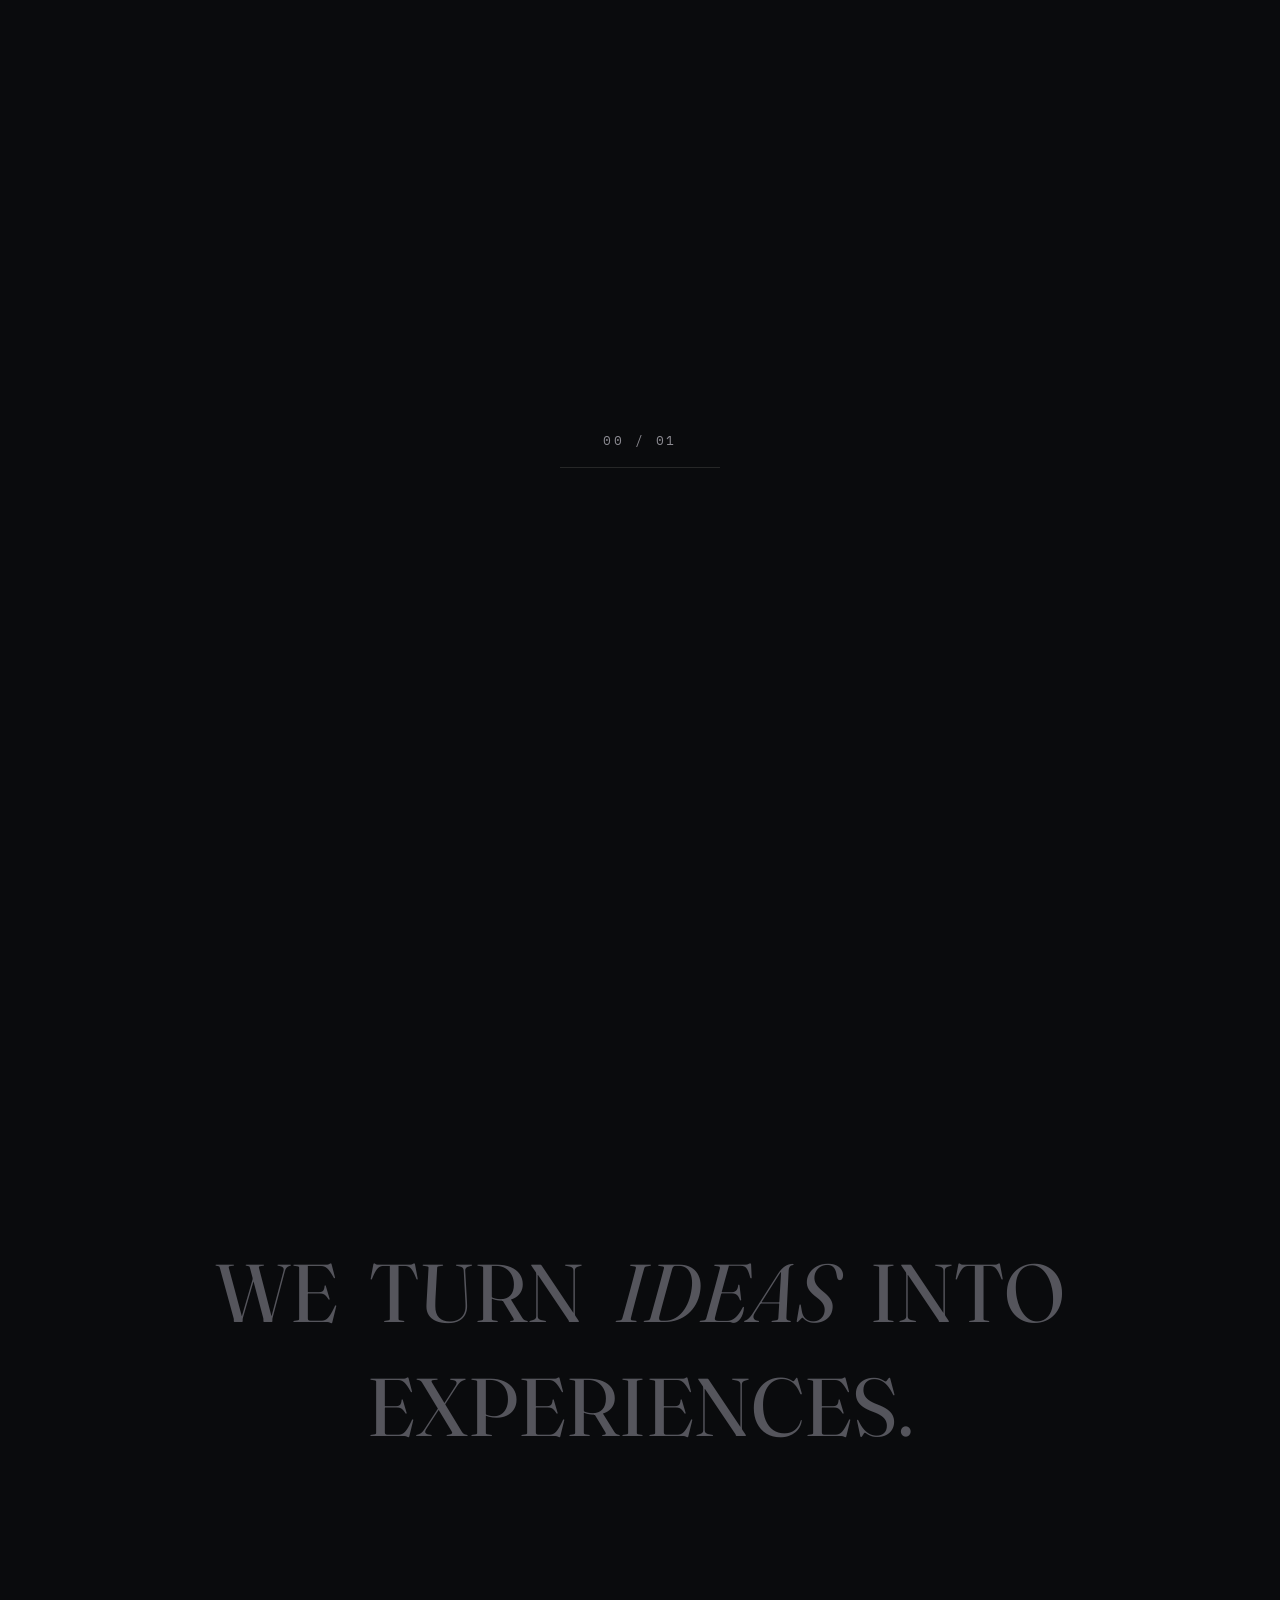
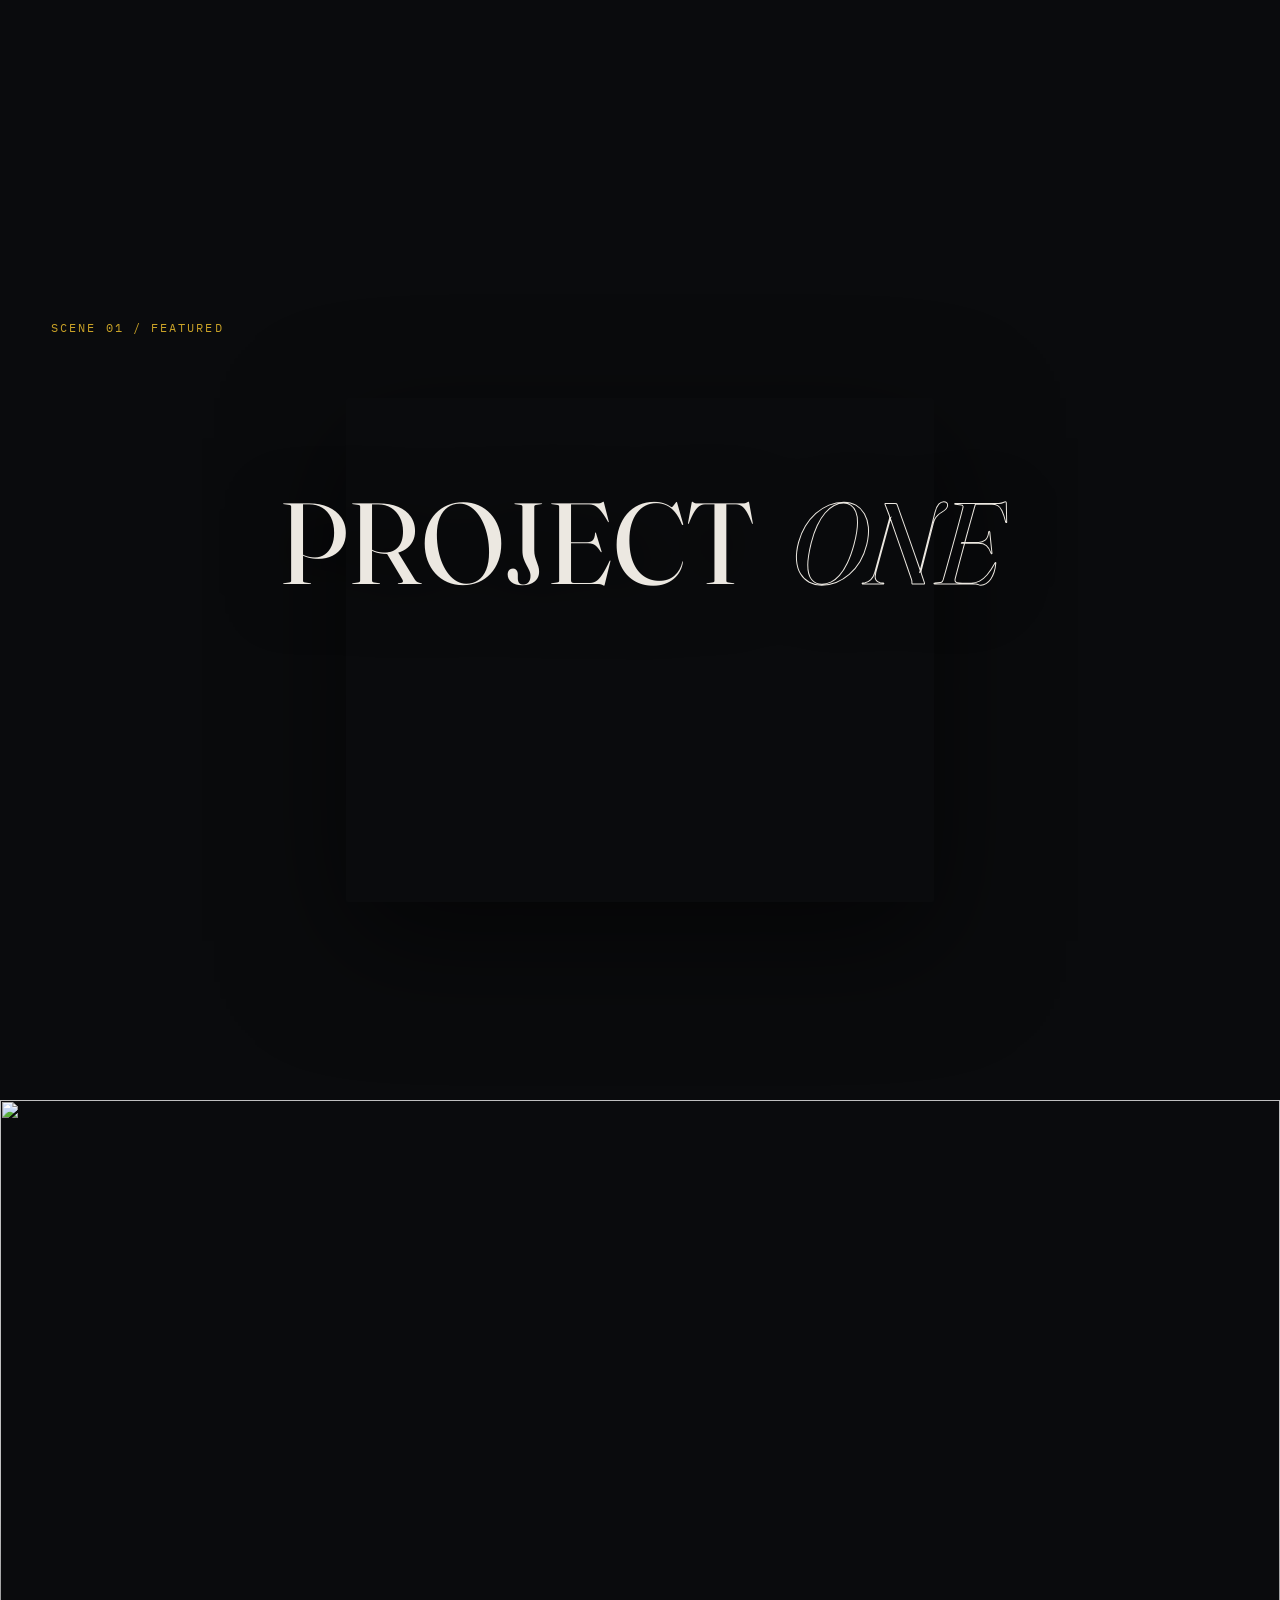
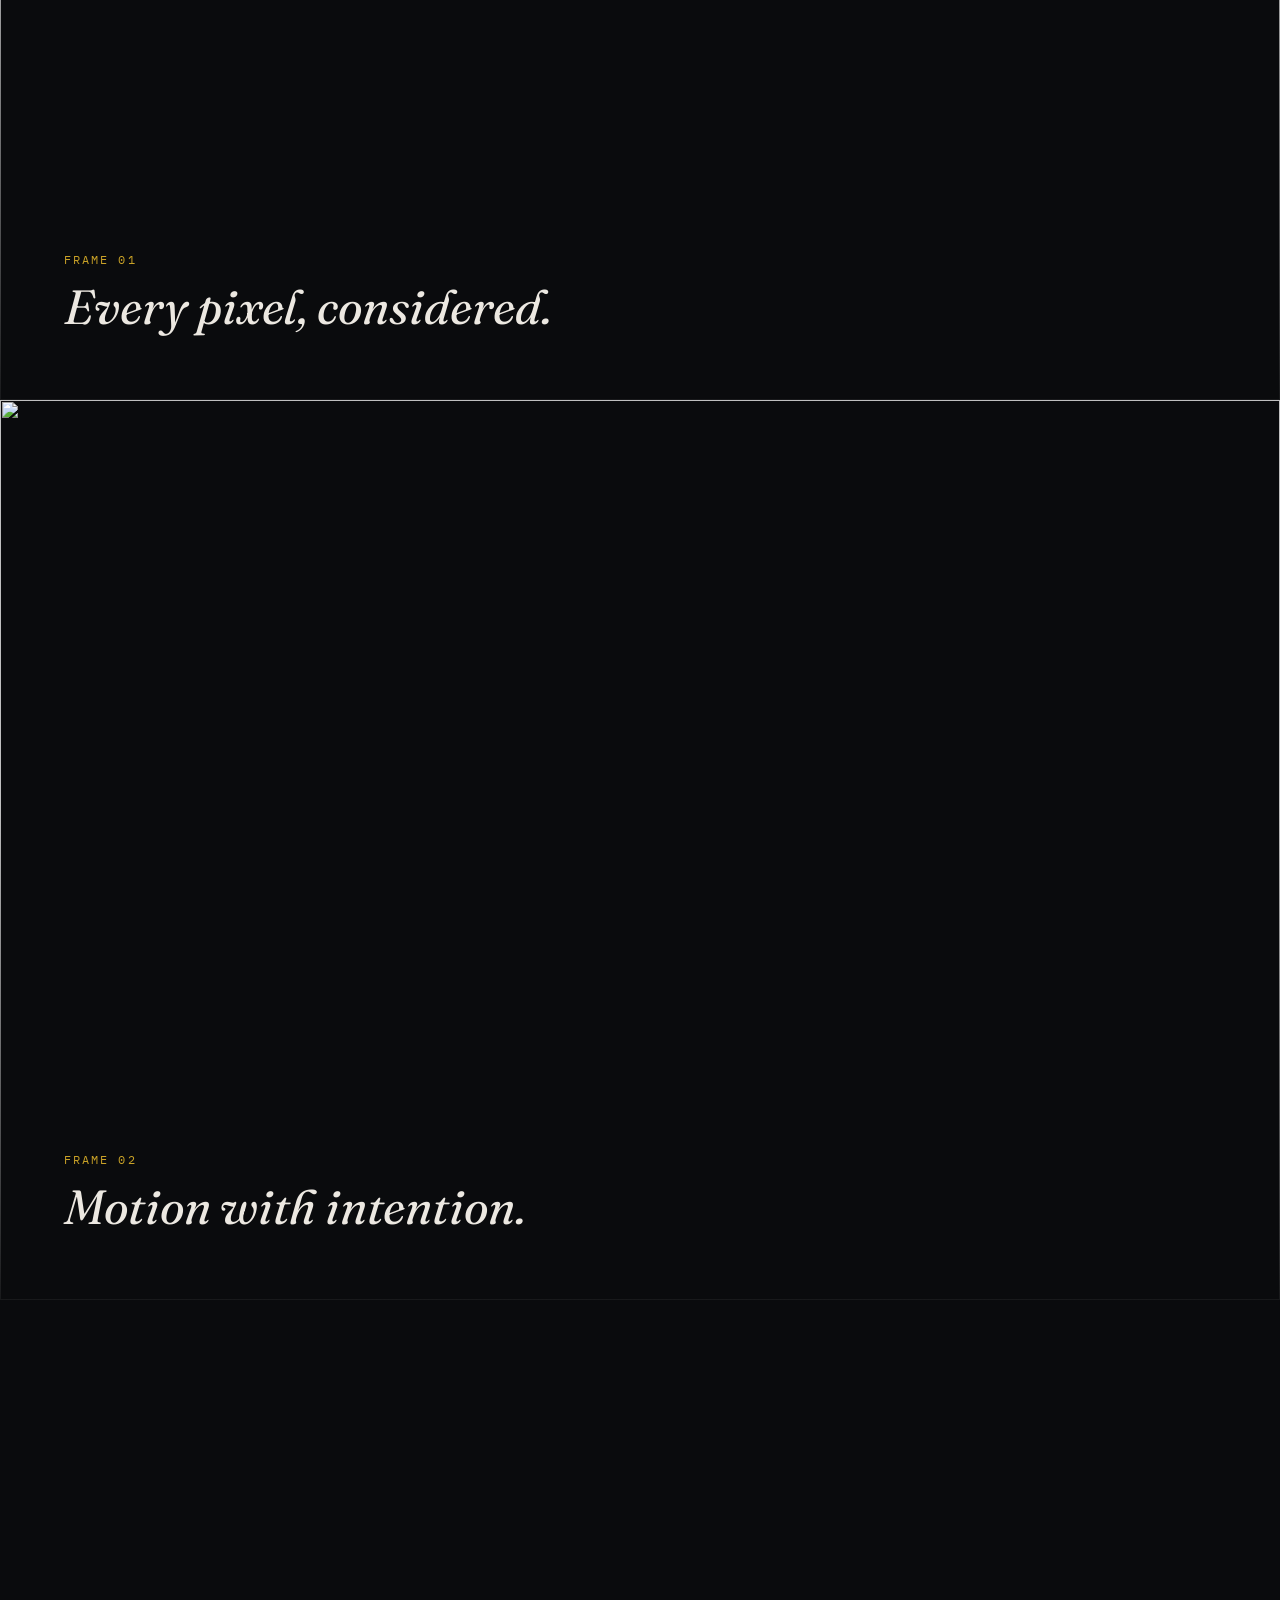
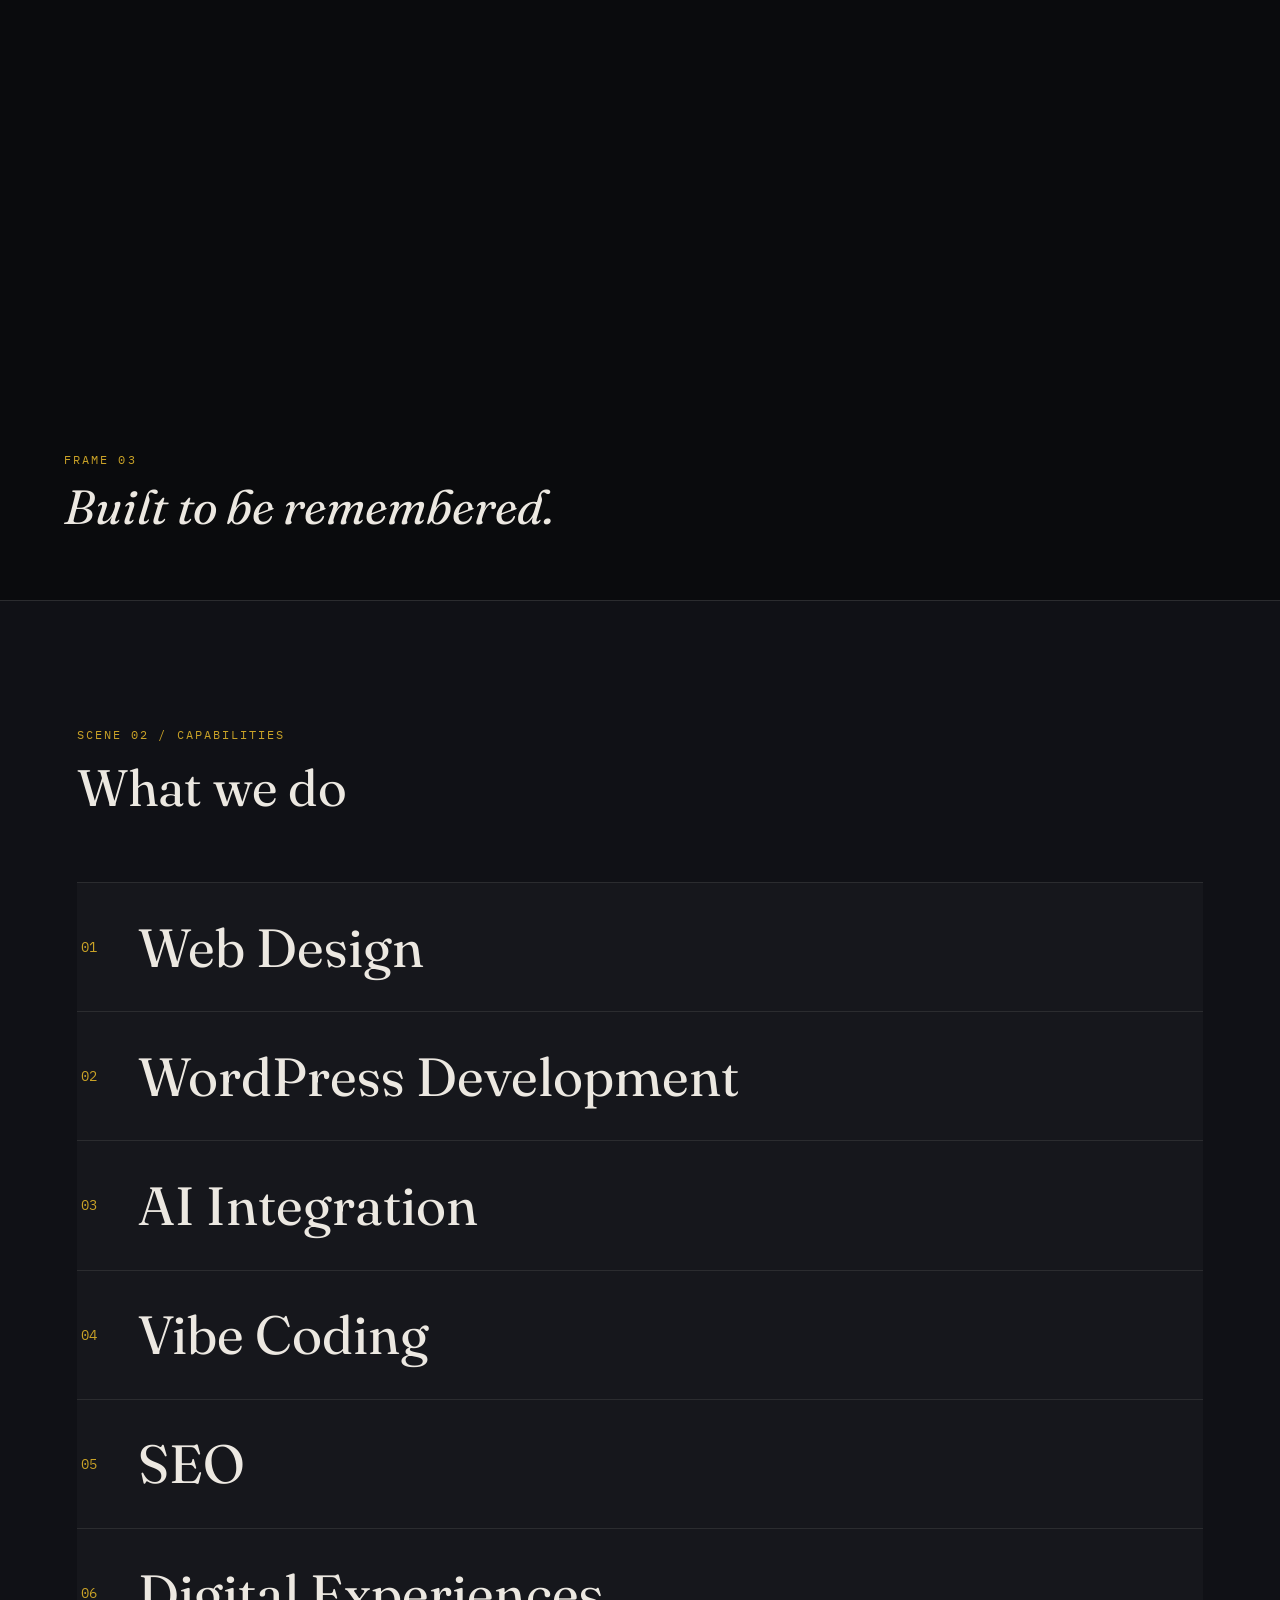
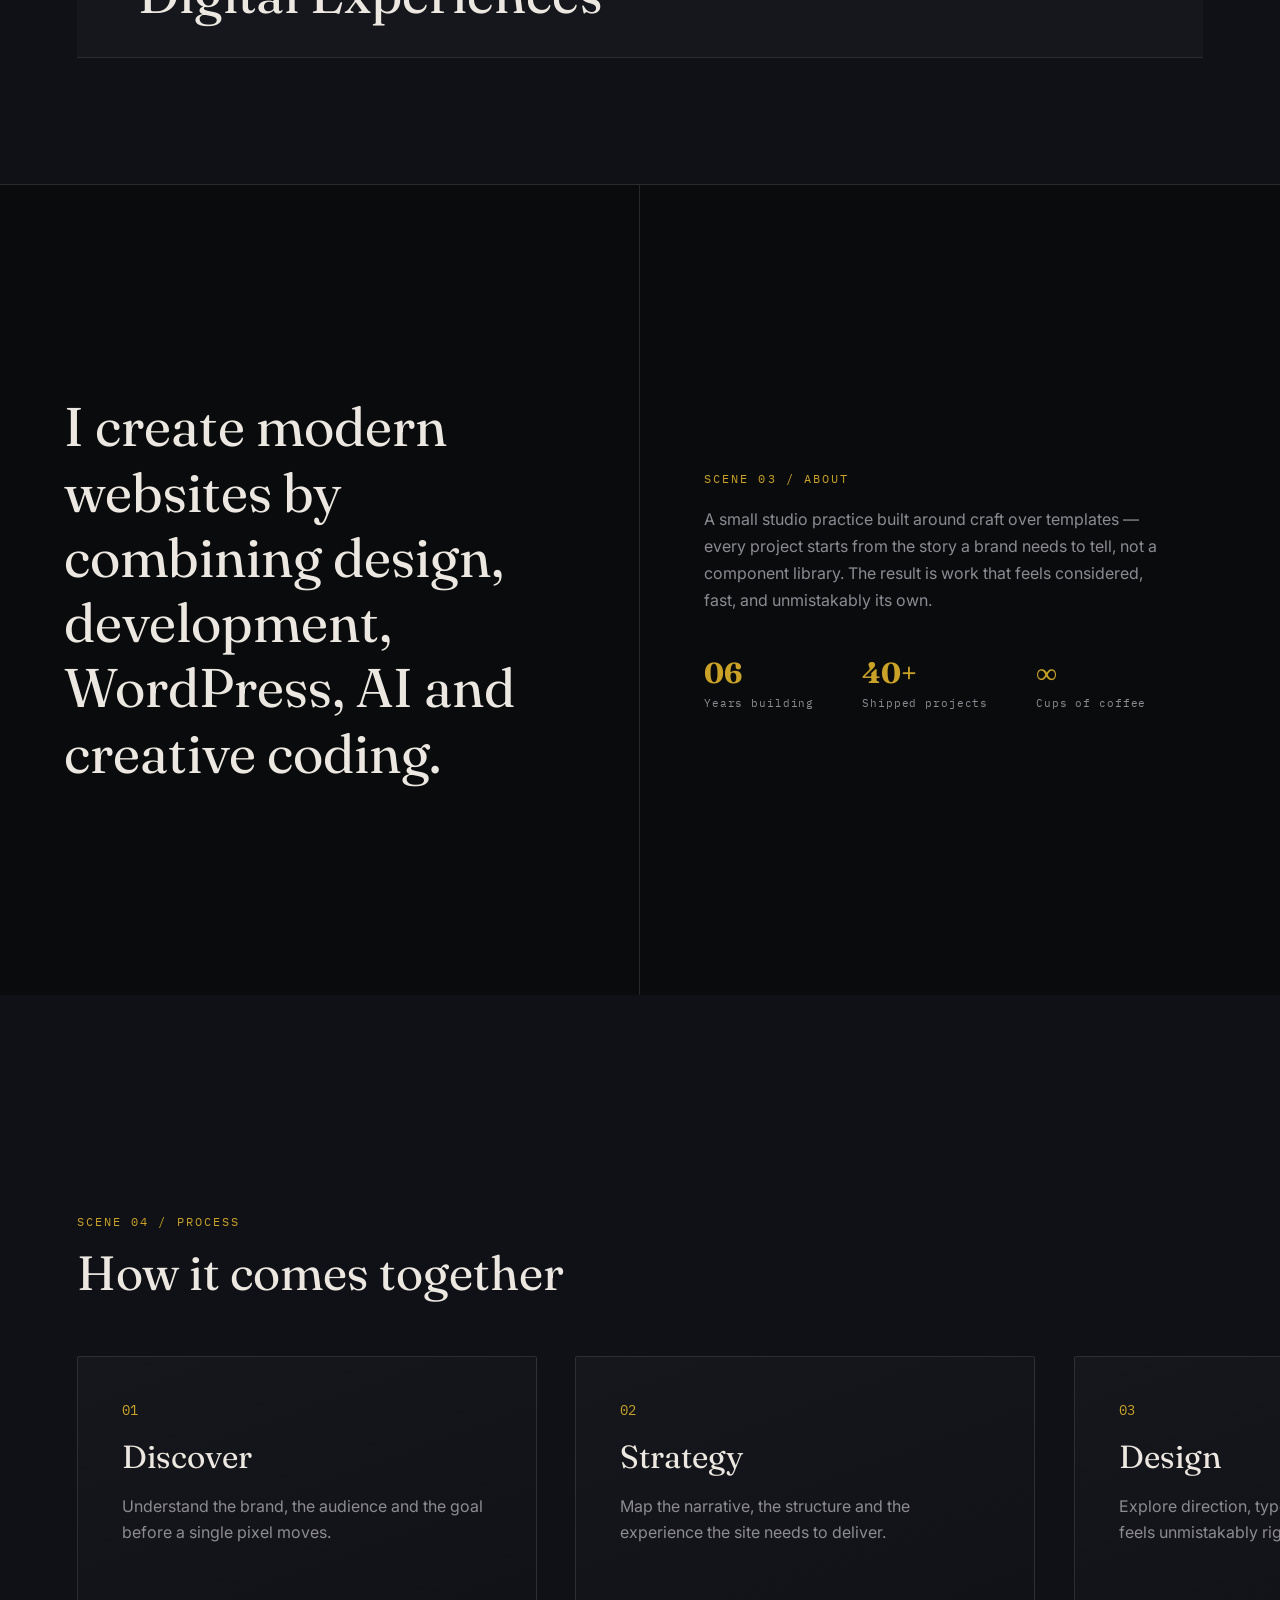
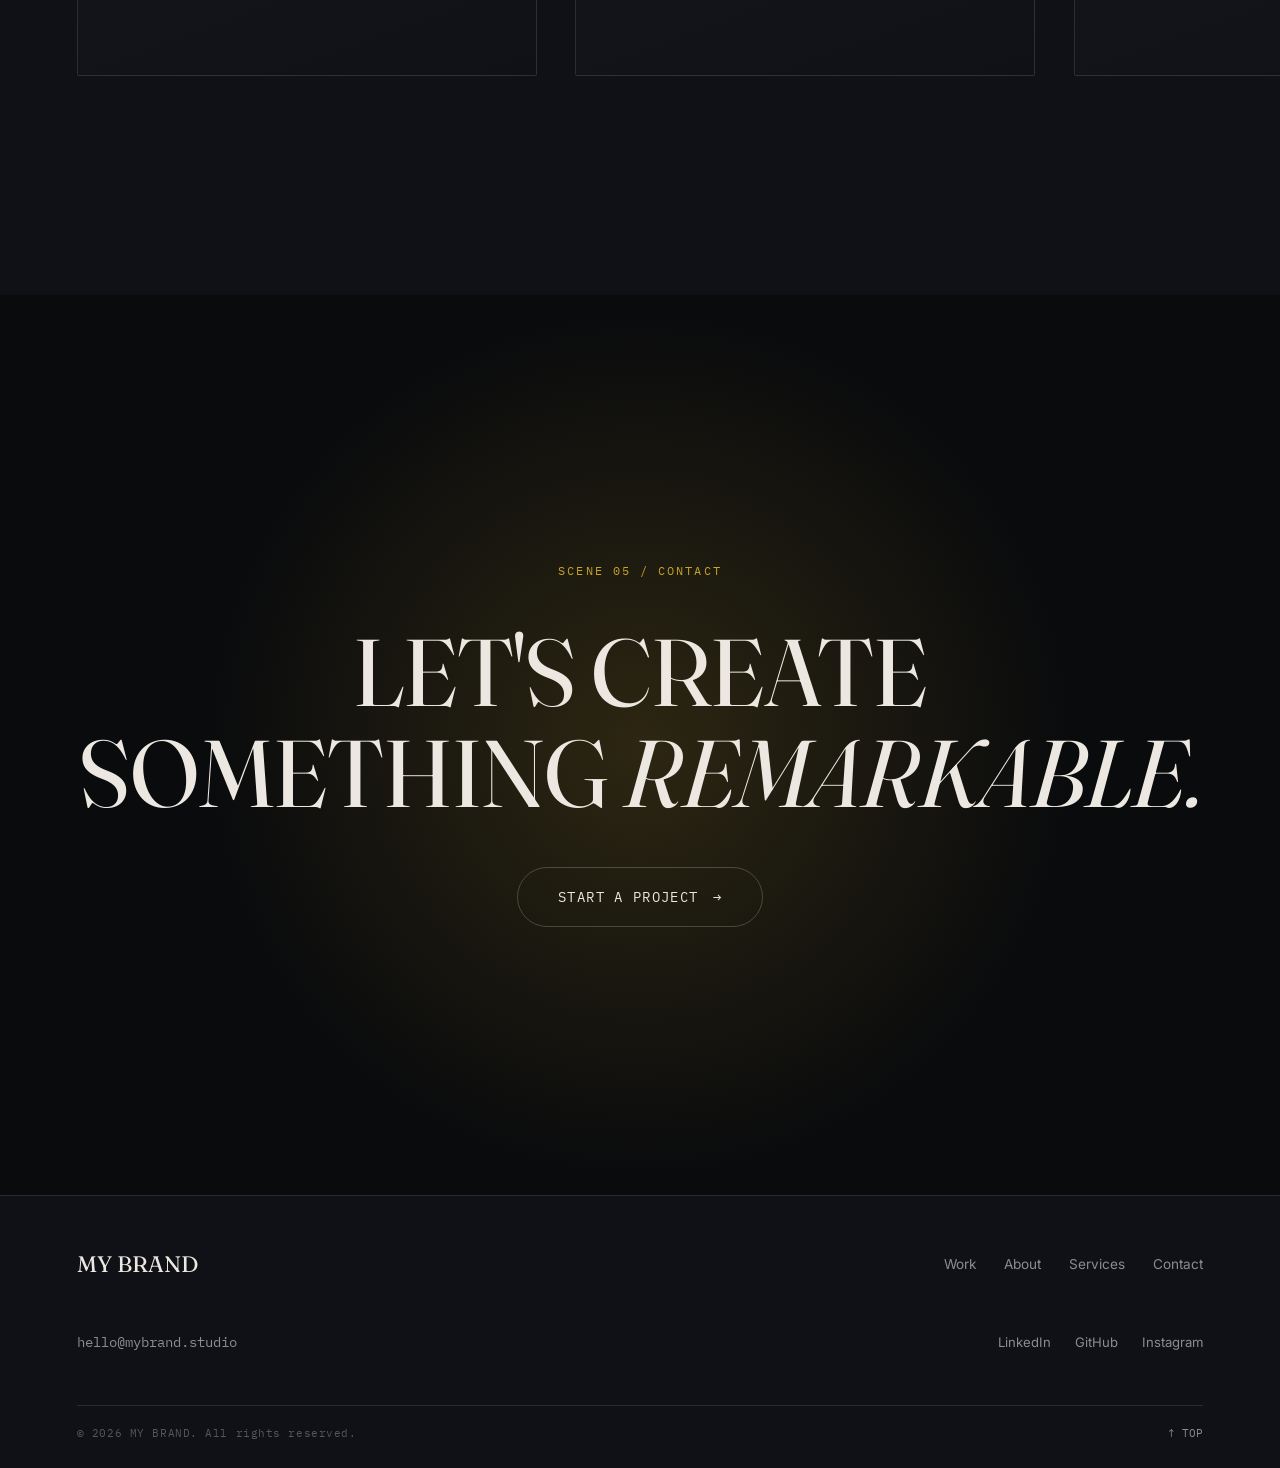
==== index.html @ 10d590ca "Add files via upload" ====
<!DOCTYPE html>
<html lang="en">
<head>
<meta charset="UTF-8">
<meta name="viewport" content="width=device-width, initial-scale=1.0, viewport-fit=cover">
<title>MY BRAND — Digital Experiences</title>
<meta name="description" content="Creative development, intelligent design and immersive digital experiences.">

<!-- Google Fonts -->
<link rel="preconnect" href="https://fonts.googleapis.com">
<link rel="preconnect" href="https://fonts.gstatic.com" crossorigin>
<link href="https://fonts.googleapis.com/css2?family=Fraunces:ital,opsz,wght@0,9..144,300;0,9..144,400;0,9..144,500;0,9..144,600;1,9..144,400;1,9..144,500&family=Inter:wght@300;400;500;600&family=IBM+Plex+Mono:wght@400;500&display=swap" rel="stylesheet">

<link rel="stylesheet" href="style.css">
</head>
<body>

<!-- ===== Grain / vignette overlay ===== -->
<div class="grain" aria-hidden="true"></div>
<div class="vignette" aria-hidden="true"></div>

<!-- ===== Custom cursor (desktop only, JS-controlled) ===== -->
<div class="cursor" id="cursor" aria-hidden="true">
  <div class="cursor-dot"></div>
  <div class="cursor-ring"></div>
</div>

<!-- ===== Scroll progress timecode (signature element) ===== -->
<div class="timecode" id="timecode" aria-hidden="true">
  <span class="timecode-rec">● REC</span>
  <span class="timecode-value" id="timecodeValue">00:00:00:00</span>
</div>

<!-- ===== Loader ===== -->
<div class="loader" id="loader">
  <div class="loader-frame">00 / 01</div>
  <div class="loader-bar"><span></span></div>
</div>

<!-- ===== Navigation ===== -->
<header class="nav" id="nav">
  <a href="#top" class="nav-brand">MY BRAND</a>
  <nav class="nav-links" aria-label="Primary">
    <a href="#work" data-nav>Work</a>
    <a href="#about" data-nav>About</a>
    <a href="#services" data-nav>Services</a>
    <a href="#contact" data-nav>Contact</a>
  </nav>
  <button class="nav-toggle" id="navToggle" aria-label="Open menu" aria-expanded="false">
    <span class="nav-indicator" id="navIndicator"></span>
    <span class="nav-toggle-label">MENU</span>
  </button>
</header>

<!-- ===== Mobile menu overlay ===== -->
<div class="mobile-menu" id="mobileMenu">
  <a href="#work" data-nav>Work</a>
  <a href="#about" data-nav>About</a>
  <a href="#services" data-nav>Services</a>
  <a href="#contact" data-nav>Contact</a>
</div>

<main id="top">

  <!-- ===== HERO ===== -->
  <section class="hero" id="hero">
    <div class="hero-media">
      <img src="" data-img="hero" alt="" class="hero-img" id="heroImg">
      <div class="hero-scrim"></div>
    </div>
    <div class="hero-content">
      <h1 class="hero-title" id="heroTitle" aria-label="We build digital experiences">
        <span class="line"><span class="word">WE</span> <span class="word">BUILD</span></span>
        <span class="line"><span class="word">DIGITAL</span></span>
        <span class="line"><span class="word word-italic">EXPERIENCES</span><span class="word dot">.</span></span>
      </h1>
      <p class="hero-sub" id="heroSub">Creative development, intelligent design and immersive digital experiences.</p>
    </div>
    <div class="hero-meta">
      <span class="hero-meta-item">FILM // 2026</span>
      <span class="hero-meta-item">DIR. STUDIO</span>
    </div>
    <div class="scroll-cue" id="scrollCue">
      <span>SCROLL TO EXPLORE</span>
      <span class="scroll-cue-arrow">↓</span>
    </div>
  </section>

  <!-- ===== SECTION 02 — INTRODUCTION ===== -->
  <section class="intro" id="intro">
    <p class="intro-text" id="introText">
      <span class="reveal-word">WE</span>
      <span class="reveal-word">TURN</span>
      <span class="reveal-word pin-word">IDEAS</span>
      <span class="reveal-word">INTO</span>
      <span class="reveal-word accent-word">EXPERIENCES.</span>
    </p>
  </section>

  <!-- ===== SECTION 03 — FEATURED PROJECT (pinned) ===== -->
  <section class="feature" id="work">
    <div class="feature-pin">
      <div class="feature-eyebrow">
        <span class="timecode-label">SCENE 01 / FEATURED</span>
      </div>
      <h2 class="feature-title">
        <span>PROJECT</span><span class="feature-title-outline">ONE</span>
      </h2>
      <div class="feature-frame">
        <img src="" data-img="feature" alt="" class="feature-img" id="featureImg">
      </div>
      <ul class="feature-tags">
        <li>Creative Direction</li>
        <li>Web Design</li>
        <li>Development</li>
        <li>AI Integration</li>
      </ul>
    </div>
  </section>

  <!-- ===== SECTION 04 — CINEMATIC IMAGE STORY ===== -->
  <section class="story" id="story">
    <div class="story-panel story-panel--fade" data-panel="1">
      <img src="" data-img="story1" alt="" class="story-img">
      <div class="story-caption">
        <span class="timecode-label">FRAME 01</span>
        <h3>Every pixel, considered.</h3>
      </div>
    </div>
    <div class="story-panel story-panel--slide" data-panel="2">
      <img src="" data-img="story2" alt="" class="story-img">
      <div class="story-caption">
        <span class="timecode-label">FRAME 02</span>
        <h3>Motion with intention.</h3>
      </div>
    </div>
    <div class="story-panel story-panel--mask" data-panel="3">
      <div class="story-mask">
        <img src="" data-img="story3" alt="" class="story-img">
      </div>
      <div class="story-caption">
        <span class="timecode-label">FRAME 03</span>
        <h3>Built to be remembered.</h3>
      </div>
    </div>
  </section>

  <!-- ===== SECTION 05 — SERVICES ===== -->
  <section class="services" id="services">
    <div class="services-head">
      <span class="timecode-label">SCENE 02 / CAPABILITIES</span>
      <h2>What we do</h2>
    </div>
    <ul class="services-list">
      <li class="service-row" data-index="01">
        <span class="service-num">01</span>
        <span class="service-name">Web Design</span>
        <span class="service-arrow">→</span>
      </li>
      <li class="service-row" data-index="02">
        <span class="service-num">02</span>
        <span class="service-name">WordPress Development</span>
        <span class="service-arrow">→</span>
      </li>
      <li class="service-row" data-index="03">
        <span class="service-num">03</span>
        <span class="service-name">AI Integration</span>
        <span class="service-arrow">→</span>
      </li>
      <li class="service-row" data-index="04">
        <span class="service-num">04</span>
        <span class="service-name">Vibe Coding</span>
        <span class="service-arrow">→</span>
      </li>
      <li class="service-row" data-index="05">
        <span class="service-num">05</span>
        <span class="service-name">SEO</span>
        <span class="service-arrow">→</span>
      </li>
      <li class="service-row" data-index="06">
        <span class="service-num">06</span>
        <span class="service-name">Digital Experiences</span>
        <span class="service-arrow">→</span>
      </li>
    </ul>
  </section>

  <!-- ===== SECTION 06 — ABOUT ===== -->
  <section class="about" id="about">
    <div class="about-left">
      <p class="about-statement">I create modern websites by combining design, development, WordPress, AI and creative coding.</p>
    </div>
    <div class="about-right">
      <span class="timecode-label">SCENE 03 / ABOUT</span>
      <p class="about-body">A small studio practice built around craft over templates — every project starts from the story a brand needs to tell, not a component library. The result is work that feels considered, fast, and unmistakably its own.</p>
      <div class="about-stats">
        <div><strong>06</strong><span>Years building</span></div>
        <div><strong>40+</strong><span>Shipped projects</span></div>
        <div><strong>∞</strong><span>Cups of coffee</span></div>
      </div>
    </div>
  </section>

  <!-- ===== SECTION 07 — PROCESS (horizontal pinned) ===== -->
  <section class="process" id="process">
    <div class="process-pin">
      <div class="process-head">
        <span class="timecode-label">SCENE 04 / PROCESS</span>
        <h2>How it comes together</h2>
      </div>
      <div class="process-track" id="processTrack">
        <div class="process-card">
          <span class="process-num">01</span>
          <h3>Discover</h3>
          <p>Understand the brand, the audience and the goal before a single pixel moves.</p>
        </div>
        <div class="process-card">
          <span class="process-num">02</span>
          <h3>Strategy</h3>
          <p>Map the narrative, the structure and the experience the site needs to deliver.</p>
        </div>
        <div class="process-card">
          <span class="process-num">03</span>
          <h3>Design</h3>
          <p>Explore direction, typography and motion until it feels unmistakably right.</p>
        </div>
        <div class="process-card">
          <span class="process-num">04</span>
          <h3>Build</h3>
          <p>Engineer the interactions and performance so the design holds up in the browser.</p>
        </div>
        <div class="process-card">
          <span class="process-num">05</span>
          <h3>Launch</h3>
          <p>Ship, measure and refine — the work keeps evolving after it goes live.</p>
        </div>
      </div>
    </div>
  </section>

  <!-- ===== SECTION 08 — CTA ===== -->
  <section class="cta" id="contact">
    <div class="cta-glow" aria-hidden="true"></div>
    <span class="timecode-label">SCENE 05 / CONTACT</span>
    <h2 class="cta-title">LET'S CREATE<br>SOMETHING <span class="word-italic">REMARKABLE.</span></h2>
    <a href="mailto:hello@mybrand.studio" class="magnetic-btn" id="magneticBtn">
      <span>START A PROJECT</span>
      <span class="magnetic-btn-arrow">→</span>
    </a>
  </section>

</main>

<!-- ===== FOOTER ===== -->
<footer class="footer">
  <div class="footer-top">
    <span class="footer-brand">MY BRAND</span>
    <nav class="footer-links" aria-label="Footer">
      <a href="#work">Work</a>
      <a href="#about">About</a>
      <a href="#services">Services</a>
      <a href="#contact">Contact</a>
    </nav>
  </div>
  <div class="footer-mid">
    <a href="mailto:hello@mybrand.studio">hello@mybrand.studio</a>
    <div class="footer-social">
      <a href="#" target="_blank" rel="noopener">LinkedIn</a>
      <a href="#" target="_blank" rel="noopener">GitHub</a>
      <a href="#" target="_blank" rel="noopener">Instagram</a>
    </div>
  </div>
  <div class="footer-bottom">
    <span>© 2026 MY BRAND. All rights reserved.</span>
    <button class="back-to-top" id="backToTop" aria-label="Back to top">↑ TOP</button>
  </div>
</footer>

<!-- ===== Scripts ===== -->
<script src="https://cdnjs.cloudflare.com/ajax/libs/gsap/3.12.5/gsap.min.js"></script>
<script src="https://cdnjs.cloudflare.com/ajax/libs/gsap/3.12.5/ScrollTrigger.min.js"></script>
<script src="https://unpkg.com/lenis@1.1.13/dist/lenis.min.js"></script>
<script src="script.js"></script>
</body>
</html>
---- style.css ----
/* ==========================================================================
   MY BRAND — cinematic agency site
   Design tokens
   -- bg:        #0A0B0D  ink black w/ faint blue cast
   -- bg-alt:    #101116  panel black
   -- ink:       #ECE8E1  warm off-white (never pure white)
   -- ink-dim:   #8C8B92  muted grey-violet
   -- brass:     #C9A227  desaturated brass/gold glow (signature accent)
   -- brass-soft:rgba(201,162,39,.35)
   -- line:      rgba(236,232,225,.12)
   Type: Fraunces (display/editorial serif) + Inter (body) + IBM Plex Mono (timecode/utility)
   ========================================================================== */

:root{
  --bg:#0a0b0d;
  --bg-alt:#101116;
  --panel:#16171c;
  --ink:#ece8e1;
  --ink-dim:#8c8b92;
  --ink-faint:#55555c;
  --brass:#c9a227;
  --brass-soft:rgba(201,162,39,.35);
  --brass-glow:rgba(201,162,39,.18);
  --line:rgba(236,232,225,.12);
  --line-strong:rgba(236,232,225,.22);

  --f-display:'Fraunces', 'Georgia', serif;
  --f-body:'Inter', -apple-system, sans-serif;
  --f-mono:'IBM Plex Mono', monospace;

  --ease:cubic-bezier(.22,1,.36,1);
  --ease-soft:cubic-bezier(.16,.84,.44,1);

  --nav-h:88px;
}

*{margin:0;padding:0;box-sizing:border-box;}
html{background:var(--bg);}
html.lenis, html.lenis body{height:auto;}
.lenis.lenis-smooth{scroll-behavior:auto;}

body{
  background:var(--bg);
  color:var(--ink);
  font-family:var(--f-body);
  font-weight:400;
  overflow-x:hidden;
  -webkit-font-smoothing:antialiased;
  text-rendering:optimizeLegibility;
  cursor:none;
}
@media (max-width:900px), (hover:none){
  body{cursor:auto;}
}

img{display:block;max-width:100%;}
a{color:inherit;text-decoration:none;}
ul{list-style:none;}
button{font:inherit;color:inherit;background:none;border:none;cursor:pointer;}

::selection{background:var(--brass);color:#0a0b0d;}

/* ---------- utility ---------- */
.timecode-label{
  font-family:var(--f-mono);
  font-size:.72rem;
  letter-spacing:.18em;
  color:var(--brass);
  text-transform:uppercase;
  display:inline-block;
}
.word-italic{font-style:italic;font-family:var(--f-display);}

/* ---------- grain + vignette ---------- */
.grain{
  position:fixed;inset:0;z-index:9998;pointer-events:none;
  opacity:.045;mix-blend-mode:overlay;
  background-image:url("data:image/svg+xml,%3Csvg xmlns='http://www.w3.org/2000/svg' width='140' height='140'%3E%3Cfilter id='n'%3E%3CfeTurbulence type='fractalNoise' baseFrequency='0.9' numOctaves='2' stitchTiles='stitch'/%3E%3C/filter%3E%3Crect width='100%25' height='100%25' filter='url(%23n)'/%3E%3C/svg%3E");
}
.vignette{
  position:fixed;inset:0;z-index:9997;pointer-events:none;
  background:radial-gradient(ellipse at center, transparent 45%, rgba(0,0,0,.55) 100%);
}

/* ---------- custom cursor ---------- */
.cursor{
  position:fixed;top:0;left:0;z-index:9999;pointer-events:none;
  transform:translate(-50%,-50%);
  mix-blend-mode:difference;
}
.cursor-dot{
  width:6px;height:6px;border-radius:50%;background:var(--ink);
  position:absolute;top:50%;left:50%;transform:translate(-50%,-50%);
}
.cursor-ring{
  width:34px;height:34px;border-radius:50%;border:1px solid var(--ink);
  position:absolute;top:50%;left:50%;transform:translate(-50%,-50%);
  transition:width .35s var(--ease),height .35s var(--ease),border-color .35s var(--ease),opacity .35s var(--ease);
}
.cursor.is-hover .cursor-ring{width:64px;height:64px;}
.cursor.is-cta .cursor-ring{width:88px;height:88px;border-color:var(--brass);}
.cursor.is-cta .cursor-dot{background:var(--brass);}
@media (max-width:900px), (hover:none){
  .cursor{display:none;}
}

/* ---------- timecode HUD ---------- */
.timecode{
  position:fixed;left:24px;bottom:24px;z-index:400;
  display:flex;align-items:center;gap:10px;
  font-family:var(--f-mono);font-size:.72rem;letter-spacing:.08em;
  color:var(--ink-dim);
  opacity:0;transition:opacity .6s var(--ease);
}
.timecode.is-visible{opacity:1;}
.timecode-rec{color:var(--brass);}
.timecode-rec::before{content:'';}
@media (max-width:700px){.timecode{display:none;}}

/* ---------- loader ---------- */
.loader{
  position:fixed;inset:0;z-index:10000;background:var(--bg);
  display:flex;flex-direction:column;align-items:center;justify-content:center;gap:18px;
}
.loader-frame{font-family:var(--f-mono);font-size:.8rem;letter-spacing:.2em;color:var(--ink-dim);}
.loader-bar{width:160px;height:1px;background:var(--line);position:relative;overflow:hidden;}
.loader-bar span{position:absolute;inset:0;background:var(--brass);transform:scaleX(0);transform-origin:left;}

/* ---------- nav ---------- */
.nav{
  position:fixed;top:0;left:0;right:0;z-index:500;
  height:var(--nav-h);
  display:flex;align-items:center;justify-content:space-between;
  padding:0 clamp(20px,4vw,56px);
  opacity:0;
  mix-blend-mode:normal;
  transition:background .4s var(--ease), border-color .4s var(--ease);
  border-bottom:1px solid transparent;
}
.nav.is-scrolled{
  background:rgba(10,11,13,.72);
  backdrop-filter:blur(14px);
  border-bottom:1px solid var(--line);
}
.nav-brand{
  font-family:var(--f-display);font-weight:500;font-size:1.05rem;letter-spacing:.04em;
}
.nav-links{display:flex;gap:clamp(24px,3vw,48px);}
.nav-links a{
  position:relative;font-size:.85rem;letter-spacing:.03em;color:var(--ink);
  padding:4px 0;
}
.nav-links a::after{
  content:'';position:absolute;left:0;bottom:0;width:100%;height:1px;background:var(--brass);
  transform:scaleX(0);transform-origin:right;transition:transform .45s var(--ease);
}
.nav-links a:hover::after,
.nav-links a:focus-visible::after{transform:scaleX(1);transform-origin:left;}

.nav-toggle{display:none;align-items:center;gap:10px;}
.nav-indicator{width:8px;height:8px;border-radius:50%;background:var(--brass);box-shadow:0 0 10px var(--brass-glow);animation:pulse 2.4s ease-in-out infinite;}
.nav-toggle-label{font-family:var(--f-mono);font-size:.7rem;letter-spacing:.15em;}
@keyframes pulse{0%,100%{opacity:1;transform:scale(1);}50%{opacity:.4;transform:scale(.7);}}

@media (max-width:760px){
  .nav-links{display:none;}
  .nav-toggle{display:flex;}
}

.mobile-menu{
  position:fixed;inset:0;z-index:450;background:var(--bg);
  display:flex;flex-direction:column;align-items:flex-start;justify-content:center;gap:22px;
  padding:0 32px;
  transform:translateY(-100%);
  transition:transform .6s var(--ease);
}
.mobile-menu.is-open{transform:translateY(0);}
.mobile-menu a{font-family:var(--f-display);font-size:2.2rem;font-weight:400;}

/* ---------- links focus ---------- */
a:focus-visible, button:focus-visible{outline:1px solid var(--brass);outline-offset:4px;}

/* ---------- hero ---------- */
.hero{
  position:relative;height:100svh;min-height:560px;overflow:hidden;
  display:flex;align-items:flex-end;
}
.hero-media{position:absolute;inset:0;z-index:0;}
.hero-img{width:100%;height:100%;object-fit:cover;transform:scale(1.08);}
.hero-scrim{
  position:absolute;inset:0;
  background:linear-gradient(180deg, rgba(10,11,13,.35) 0%, rgba(10,11,13,.55) 55%, rgba(10,11,13,.96) 100%);
}
.hero-content{
  position:relative;z-index:1;padding:0 clamp(20px,4vw,56px) clamp(64px,10vh,120px);
  max-width:1100px;
}
.hero-title{
  font-family:var(--f-display);font-weight:400;
  font-size:clamp(2.6rem,8.6vw,7.2rem);
  line-height:.98;letter-spacing:-.01em;
  color:var(--ink);
}
.hero-title .line{display:block;overflow:hidden;}
.hero-title .word{display:inline-block;transform:translateY(115%);}
.hero-title .dot{color:var(--brass);}
.hero-sub{
  margin-top:28px;max-width:460px;
  font-size:1.02rem;line-height:1.55;color:var(--ink-dim);
  opacity:0;transform:translateY(24px);
}
.hero-meta{
  position:absolute;top:calc(var(--nav-h) + 24px);right:clamp(20px,4vw,56px);z-index:1;
  display:flex;flex-direction:column;gap:6px;align-items:flex-end;
  font-family:var(--f-mono);font-size:.7rem;letter-spacing:.14em;color:var(--ink-dim);
  opacity:0;
}
@media (max-width:700px){.hero-meta{display:none;}}

.scroll-cue{
  position:absolute;bottom:28px;left:50%;transform:translateX(-50%);z-index:1;
  display:flex;flex-direction:column;align-items:center;gap:8px;
  font-family:var(--f-mono);font-size:.68rem;letter-spacing:.2em;color:var(--ink-dim);
  opacity:0;
}
.scroll-cue-arrow{display:inline-block;animation:bob 2s ease-in-out infinite;}
@keyframes bob{0%,100%{transform:translateY(0);}50%{transform:translateY(8px);}}

/* ---------- intro (section 02) ---------- */
.intro{
  min-height:100vh;display:flex;align-items:center;justify-content:center;
  padding:14vh clamp(20px,6vw,80px);
  background:var(--bg);
}
.intro-text{
  font-family:var(--f-display);font-weight:400;
  font-size:clamp(2rem,6.4vw,5.4rem);line-height:1.12;
  text-align:center;max-width:1180px;
  display:flex;flex-wrap:wrap;justify-content:center;gap:.28em .38em;
}
.reveal-word{
  color:var(--ink-faint);
  transition:color .1s linear;
}
.reveal-word.is-active{color:var(--ink);}
.reveal-word.pin-word{font-style:italic;font-family:var(--f-display);}
.reveal-word.accent-word.is-active{color:var(--brass);}

/* ---------- featured project (section 03, pinned) ---------- */
.feature{
  position:relative;height:100vh;background:var(--bg);
}
.feature-pin{
  position:relative;height:100vh;width:100%;overflow:hidden;
  display:flex;flex-direction:column;align-items:center;justify-content:center;
  padding:clamp(20px,4vw,56px);
}
.feature-eyebrow{position:absolute;top:calc(var(--nav-h) + 28px);left:clamp(20px,4vw,56px);}
.feature-title{
  position:absolute;z-index:2;top:38%;left:50%;transform:translate(-50%,-50%);
  font-family:var(--f-display);font-weight:400;
  font-size:clamp(2.4rem,9vw,7.5rem);
  display:flex;gap:.3em;white-space:nowrap;pointer-events:none;
  filter:drop-shadow(0 8px 30px rgba(0,0,0,.65));
}
.feature-title-outline{
  -webkit-text-stroke:1px var(--ink);color:transparent;
  font-style:italic;
}
.feature-frame{
  position:relative;width:46vw;height:56vh;max-width:640px;border-radius:2px;overflow:hidden;
  box-shadow:0 40px 120px rgba(0,0,0,.55);
}
.feature-img{width:100%;height:100%;object-fit:cover;transform:scale(1.15);}
.feature-tags{
  position:absolute;bottom:clamp(28px,5vh,64px);left:clamp(20px,4vw,56px);right:clamp(20px,4vw,56px);
  display:flex;flex-wrap:wrap;gap:clamp(16px,3vw,40px);
  font-family:var(--f-mono);font-size:.72rem;letter-spacing:.1em;color:var(--ink-dim);
  opacity:0;
}
@media (max-width:760px){
  .feature-frame{width:82vw;height:44vh;}
  .feature-title{font-size:clamp(2.2rem,11vw,3.4rem);}
}

/* ---------- cinematic story (section 04) ---------- */
.story{background:var(--bg);}
.story-panel{
  position:relative;height:100vh;overflow:hidden;
  display:flex;align-items:flex-end;
}
.story-img{position:absolute;inset:0;width:100%;height:100%;object-fit:cover;}
.story-panel::after{
  content:'';position:absolute;inset:0;
  background:linear-gradient(180deg, rgba(10,11,13,0) 45%, rgba(10,11,13,.92) 100%);
}
.story-caption{
  position:relative;z-index:1;padding:clamp(28px,5vw,64px);
  display:flex;flex-direction:column;gap:10px;
}
.story-caption h3{
  font-family:var(--f-display);font-weight:400;font-style:italic;
  font-size:clamp(1.6rem,4vw,3rem);color:var(--ink);max-width:640px;
}
.story-panel--mask .story-mask{
  position:absolute;inset:0;
  clip-path:inset(0 0 100% 0);
}
.story-panel--mask .story-mask .story-img{position:static;}

/* ---------- services (section 05) ---------- */
.services{
  padding:clamp(80px,14vh,160px) clamp(20px,6vw,80px);
  background:var(--bg-alt);
  border-top:1px solid var(--line);
  border-bottom:1px solid var(--line);
}
.services-head{margin-bottom:clamp(40px,7vh,80px);display:flex;flex-direction:column;gap:14px;}
.services-head h2{font-family:var(--f-display);font-weight:400;font-size:clamp(2rem,4.2vw,3.2rem);}
.services-list{border-top:1px solid var(--line);}
.service-row{
  position:relative;
  display:flex;align-items:center;gap:clamp(16px,3vw,40px);
  padding:clamp(20px,3.4vh,34px) 4px;
  border-bottom:1px solid var(--line);
  cursor:pointer;overflow:hidden;
}
.service-row::before{
  content:'';position:absolute;inset:0;left:-100%;
  background:var(--panel);
  transition:left .55s var(--ease);
  z-index:0;
}
.service-row:hover::before,
.service-row.is-active::before{left:0;}
.service-num{
  position:relative;z-index:1;
  font-family:var(--f-mono);font-size:.85rem;color:var(--brass);
  transition:transform .5s var(--ease);
  min-width:2.4ch;
}
.service-name{
  position:relative;z-index:1;flex:1;
  font-family:var(--f-display);font-weight:400;
  font-size:clamp(1.6rem,4.2vw,3.4rem);
  transition:transform .5s var(--ease), color .5s var(--ease);
}
.service-row:hover .service-num{transform:translateX(10px);}
.service-row:hover .service-name{transform:translateX(20px);}
.service-arrow{
  position:relative;z-index:1;
  font-size:1.6rem;color:var(--brass);
  opacity:0;transform:translateX(-16px) rotate(-45deg);
  transition:opacity .4s var(--ease), transform .45s var(--ease);
}
.service-row:hover .service-arrow{opacity:1;transform:translateX(0) rotate(0deg);}

/* ---------- about (section 06) ---------- */
.about{
  display:grid;grid-template-columns:1fr 1fr;
  min-height:90vh;
  background:var(--bg);
}
.about-left,.about-right{
  padding:clamp(60px,10vh,120px) clamp(24px,5vw,64px);
  display:flex;flex-direction:column;justify-content:center;
}
.about-left{border-right:1px solid var(--line);}
.about-statement{
  font-family:var(--f-display);font-weight:400;
  font-size:clamp(1.8rem,4.4vw,3.4rem);line-height:1.2;
}
.about-right{gap:20px;}
.about-body{color:var(--ink-dim);line-height:1.7;font-size:1rem;max-width:46ch;}
.about-stats{display:flex;gap:clamp(24px,4vw,48px);margin-top:20px;}
.about-stats div{display:flex;flex-direction:column;gap:6px;}
.about-stats strong{font-family:var(--f-display);font-size:1.8rem;color:var(--brass);}
.about-stats span{font-family:var(--f-mono);font-size:.68rem;letter-spacing:.08em;color:var(--ink-dim);}
@media (max-width:820px){
  .about{grid-template-columns:1fr;}
  .about-left{border-right:none;border-bottom:1px solid var(--line);}
}

/* ---------- process (section 07, horizontal pinned) ---------- */
.process{position:relative;background:var(--bg-alt);}
.process-pin{height:100vh;display:flex;flex-direction:column;justify-content:center;overflow:hidden;}
.process-head{padding:0 clamp(20px,6vw,80px);margin-bottom:clamp(30px,6vh,60px);display:flex;flex-direction:column;gap:14px;}
.process-head h2{font-family:var(--f-display);font-weight:400;font-size:clamp(1.8rem,4vw,3rem);}
.process-track{
  display:flex;gap:clamp(24px,3vw,48px);
  padding:0 clamp(20px,6vw,80px);
  width:max-content;
  will-change:transform;
}
.process-card{
  width:min(74vw,460px);flex-shrink:0;
  border:1px solid var(--line);border-radius:2px;
  padding:clamp(28px,4vw,44px);
  background:linear-gradient(160deg, var(--panel), var(--bg-alt));
  display:flex;flex-direction:column;gap:18px;
  min-height:320px;
  position:relative;
}
.process-card::before{
  content:'';position:absolute;top:0;left:0;width:100%;height:2px;
  background:linear-gradient(90deg, var(--brass), transparent);
  opacity:0;transition:opacity .4s var(--ease);
}
.process-num{font-family:var(--f-mono);font-size:.85rem;color:var(--brass);}
.process-card h3{font-family:var(--f-display);font-weight:400;font-size:2rem;}
.process-card p{color:var(--ink-dim);line-height:1.6;max-width:38ch;}

/* ---------- CTA (section 08) ---------- */
.cta{
  position:relative;min-height:100vh;
  display:flex;flex-direction:column;align-items:center;justify-content:center;gap:44px;
  padding:clamp(60px,10vh,120px) 24px;
  text-align:center;background:var(--bg);overflow:hidden;
}
.cta-glow{
  position:absolute;top:50%;left:50%;width:70vw;height:70vw;max-width:900px;max-height:900px;
  transform:translate(-50%,-50%);
  background:radial-gradient(circle, var(--brass-glow) 0%, transparent 68%);
  pointer-events:none;
}
.cta-title{
  position:relative;z-index:1;
  font-family:var(--f-display);font-weight:400;
  font-size:clamp(2.4rem,7.4vw,6rem);line-height:1.06;letter-spacing:-.01em;
}
.magnetic-btn{
  position:relative;z-index:1;
  display:inline-flex;align-items:center;gap:14px;
  padding:20px 40px;border:1px solid var(--line-strong);border-radius:999px;
  font-family:var(--f-mono);font-size:.85rem;letter-spacing:.1em;
  transition:border-color .4s var(--ease), background .4s var(--ease);
}
.magnetic-btn:hover{border-color:var(--brass);background:var(--brass-glow);}
.magnetic-btn-arrow{transition:transform .4s var(--ease);}
.magnetic-btn:hover .magnetic-btn-arrow{transform:translateX(6px);}

/* ---------- footer ---------- */
.footer{
  background:var(--bg-alt);border-top:1px solid var(--line);
  padding:clamp(40px,6vh,64px) clamp(20px,6vw,80px) 28px;
  display:flex;flex-direction:column;gap:clamp(32px,6vh,56px);
}
.footer-top{display:flex;justify-content:space-between;align-items:center;flex-wrap:wrap;gap:20px;}
.footer-brand{font-family:var(--f-display);font-size:1.4rem;}
.footer-links{display:flex;gap:28px;flex-wrap:wrap;}
.footer-links a{font-size:.85rem;color:var(--ink-dim);transition:color .3s var(--ease);}
.footer-links a:hover{color:var(--ink);}
.footer-mid{display:flex;justify-content:space-between;align-items:center;flex-wrap:wrap;gap:20px;}
.footer-mid > a{font-family:var(--f-mono);font-size:.9rem;color:var(--ink-dim);}
.footer-mid > a:hover{color:var(--brass);}
.footer-social{display:flex;gap:24px;}
.footer-social a{font-size:.82rem;color:var(--ink-dim);transition:color .3s var(--ease);}
.footer-social a:hover{color:var(--brass);}
.footer-bottom{
  display:flex;justify-content:space-between;align-items:center;flex-wrap:wrap;gap:14px;
  padding-top:20px;border-top:1px solid var(--line);
  font-family:var(--f-mono);font-size:.7rem;letter-spacing:.05em;color:var(--ink-faint);
}
.back-to-top{color:var(--ink-dim);transition:color .3s var(--ease);}
.back-to-top:hover{color:var(--brass);}

/* ---------- reduced motion ---------- */
@media (prefers-reduced-motion: reduce){
  *{animation-duration:.001ms !important;animation-iteration-count:1 !important;transition-duration:.001ms !important;scroll-behavior:auto !important;}
}

/* ---------- small screens: performance & layout guards ---------- */
@media (max-width:700px){
  .feature-title{mix-blend-mode:normal;}
  .story-panel{height:100svh;}
}
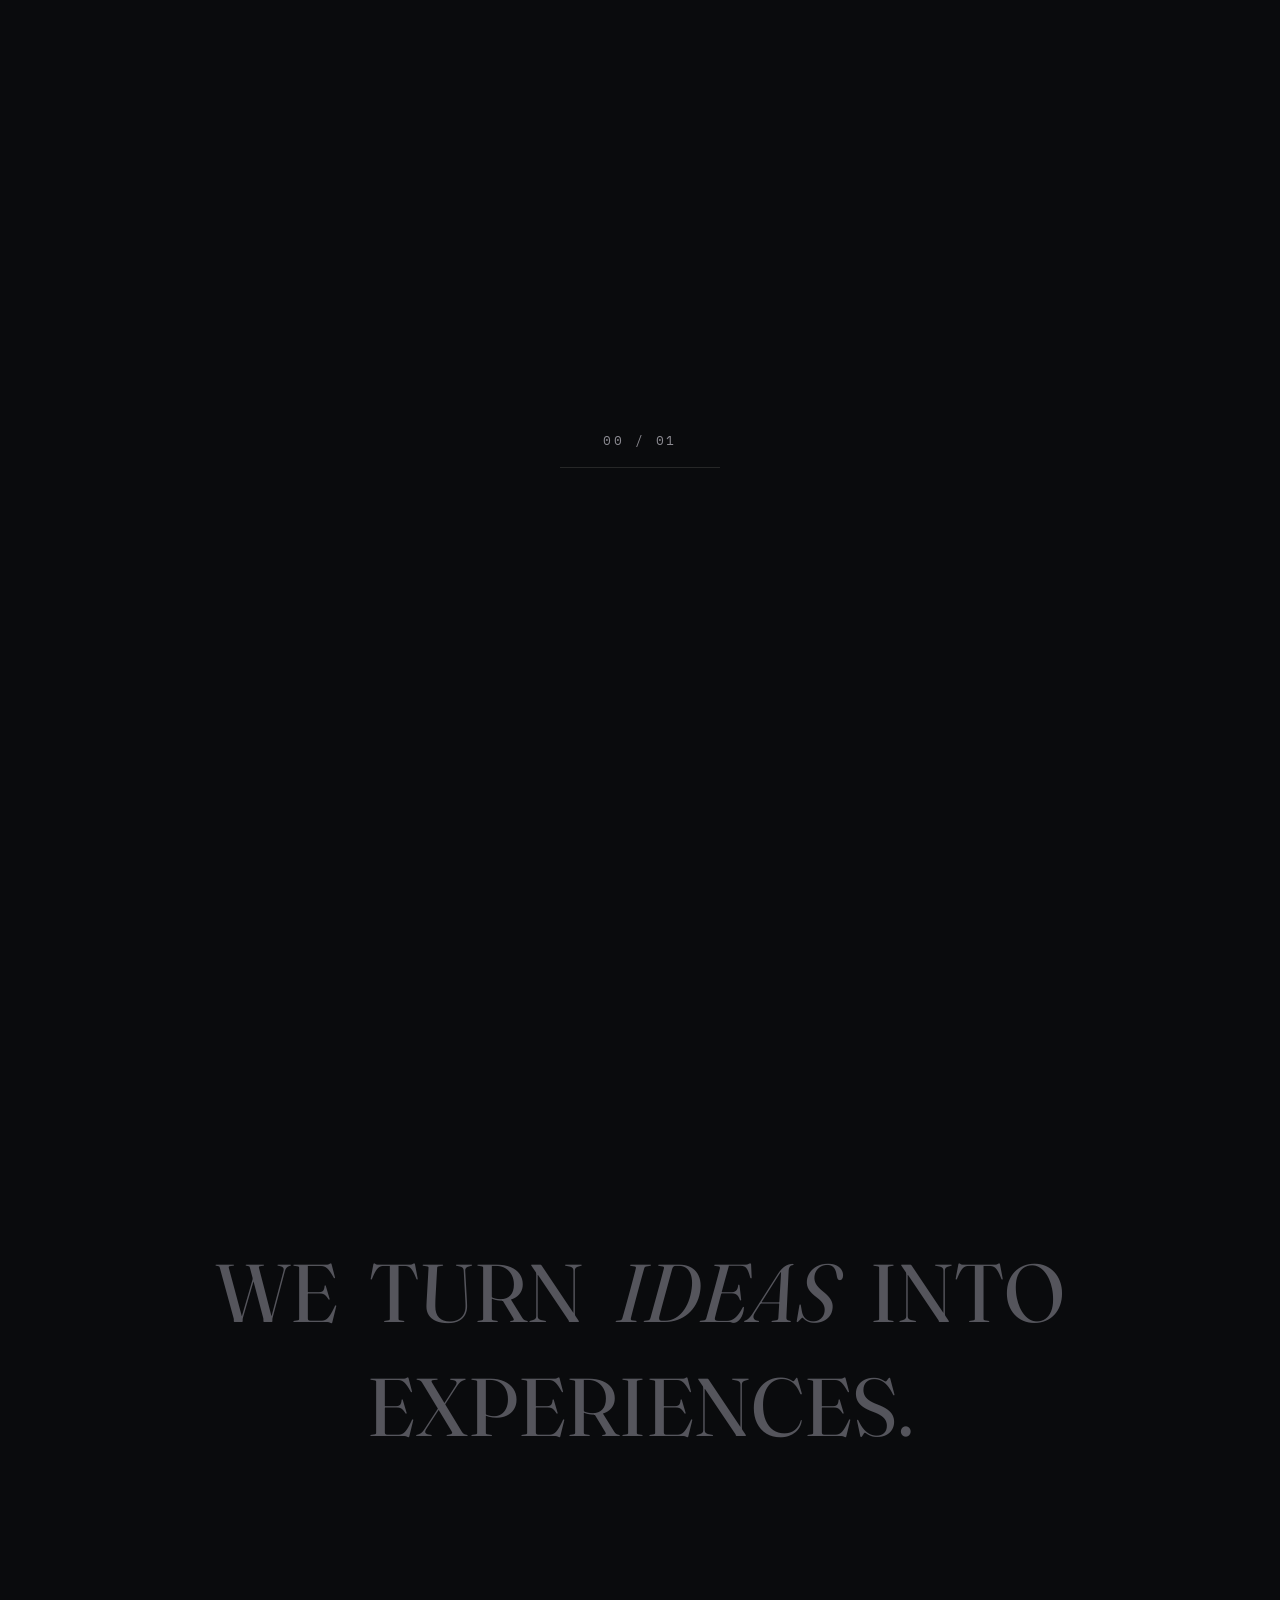
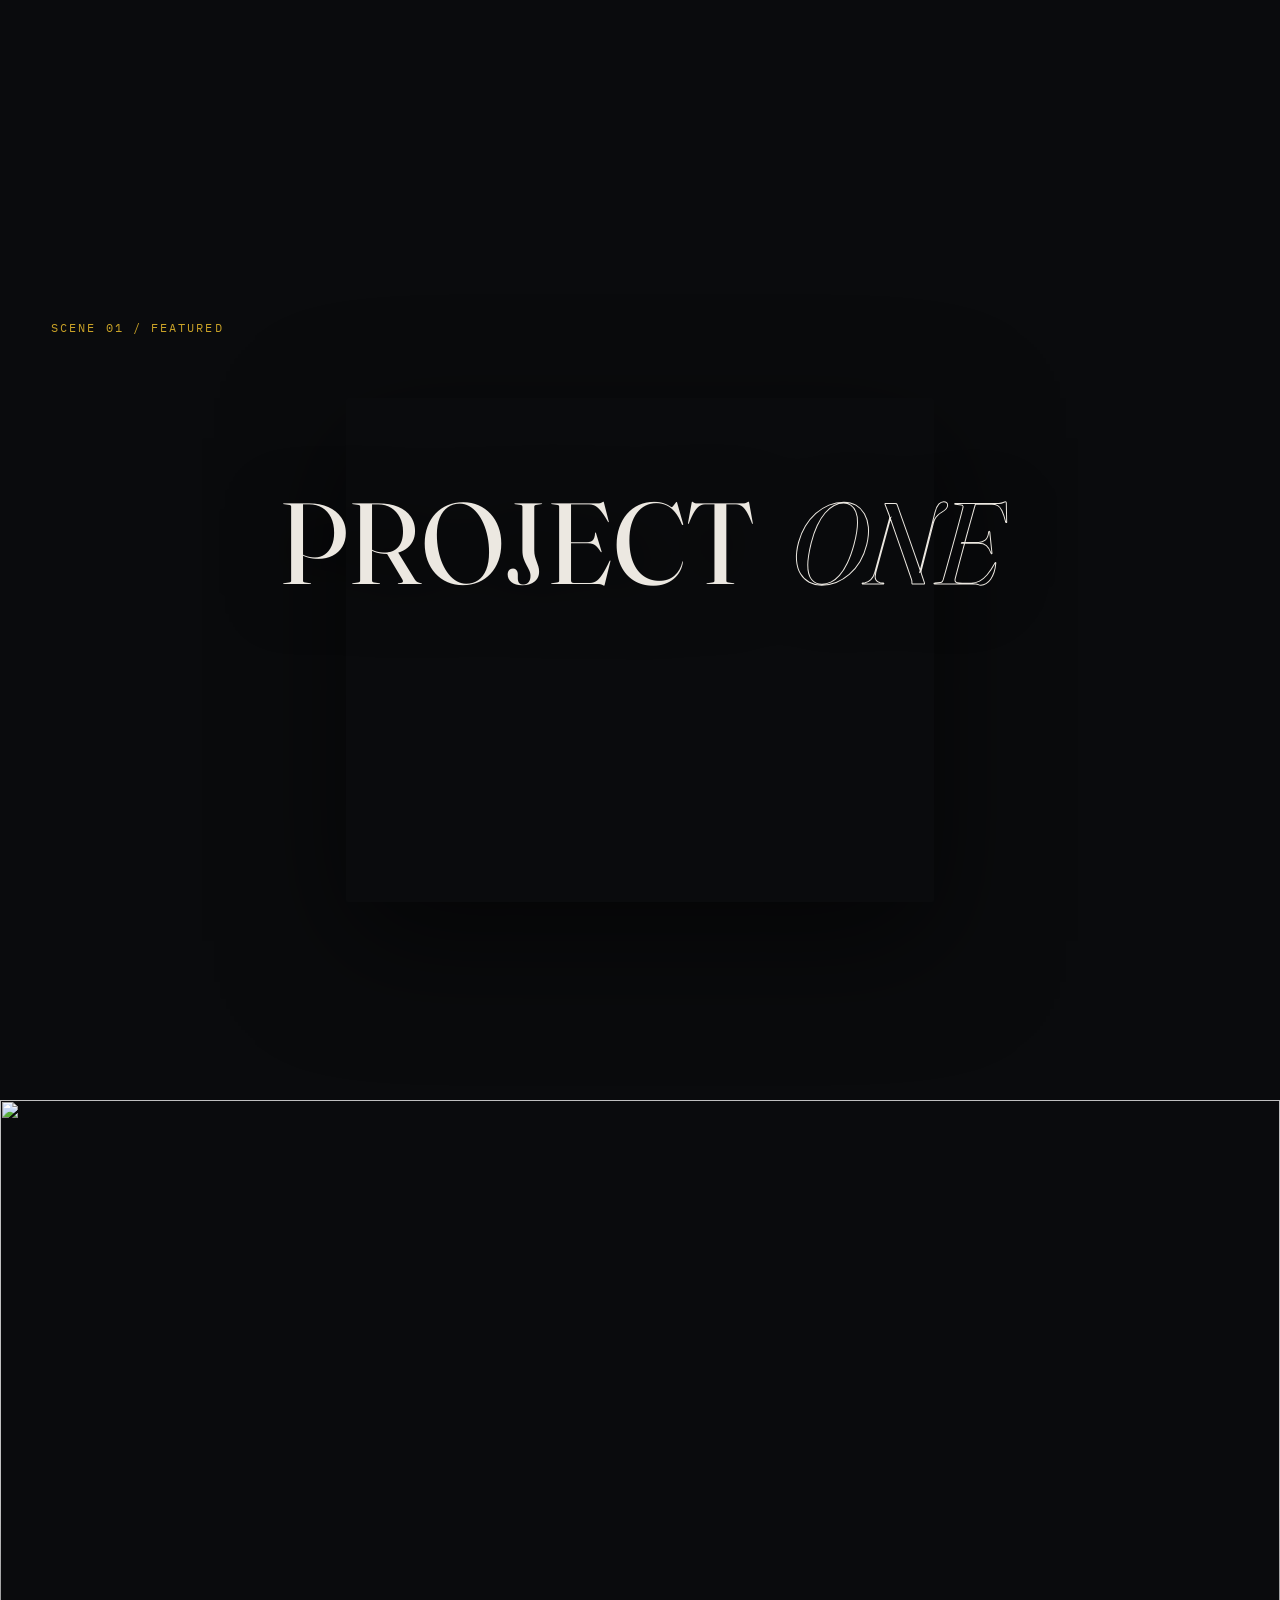
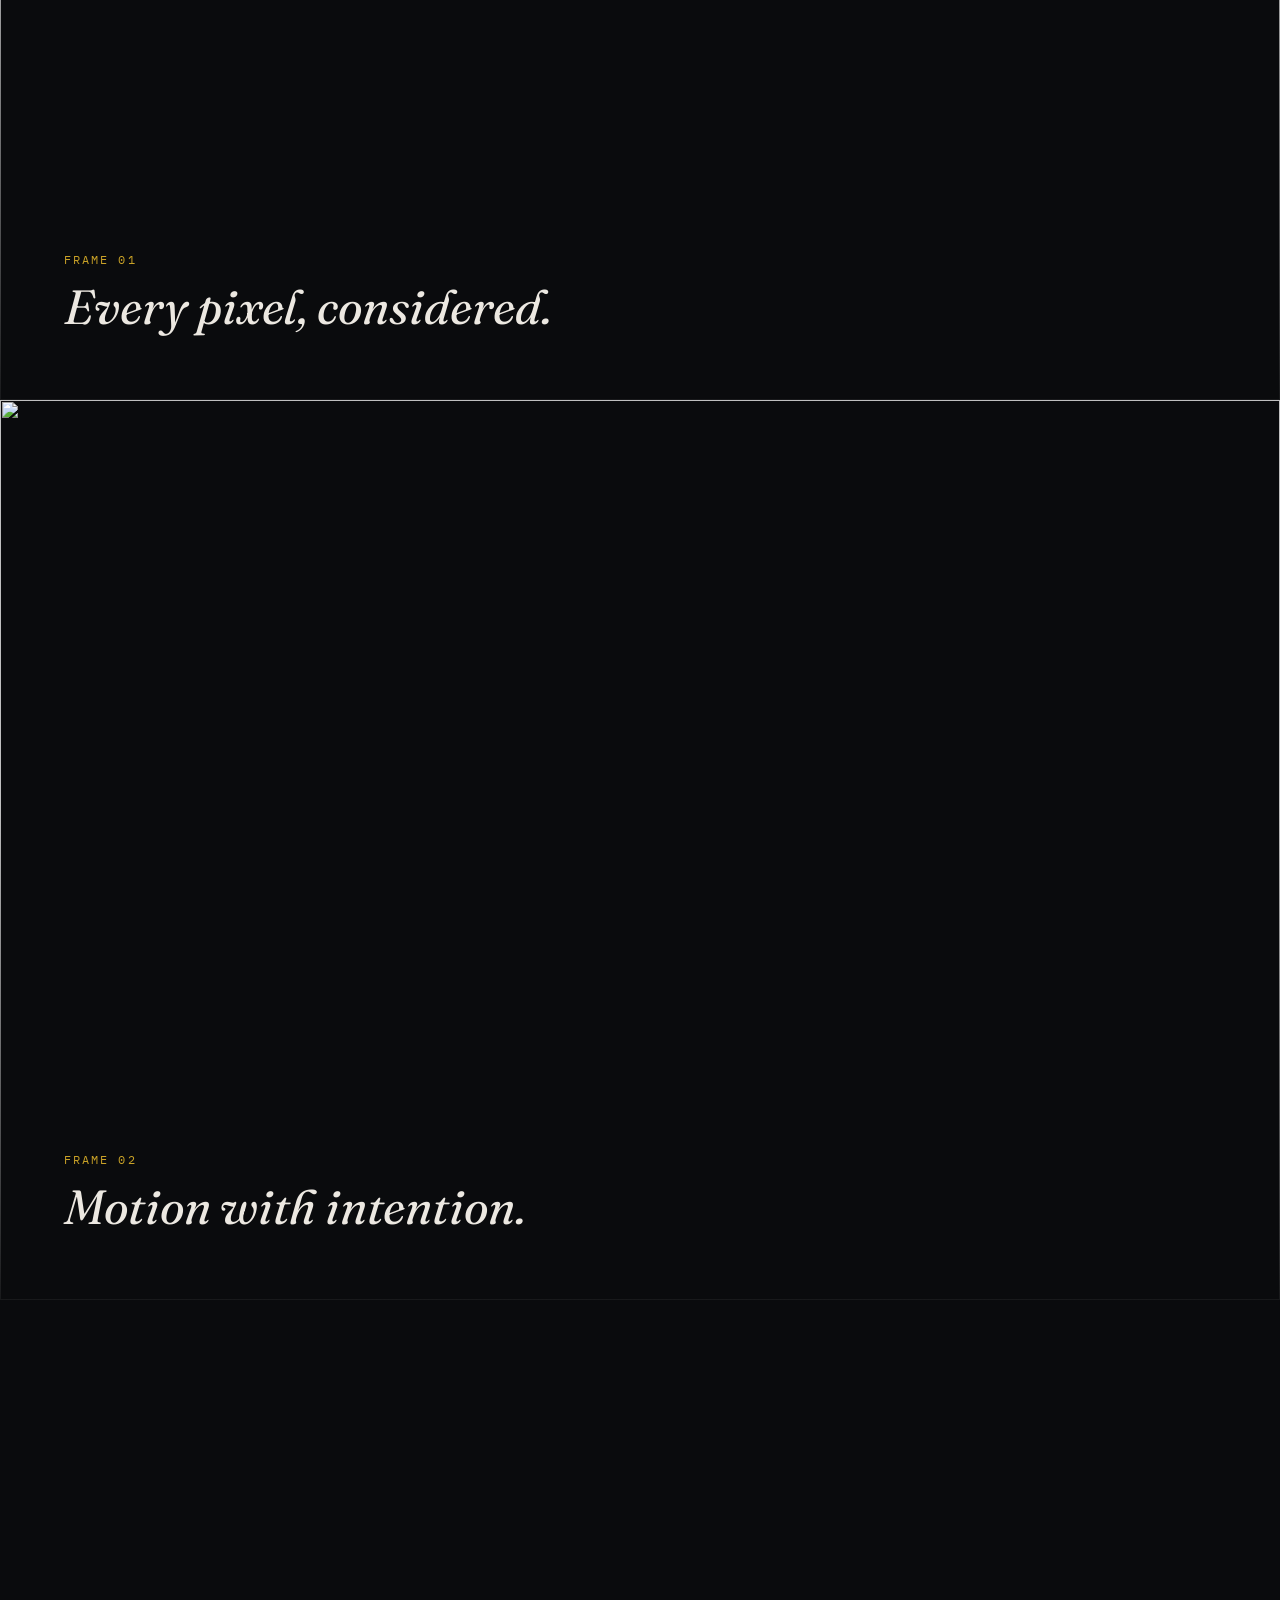
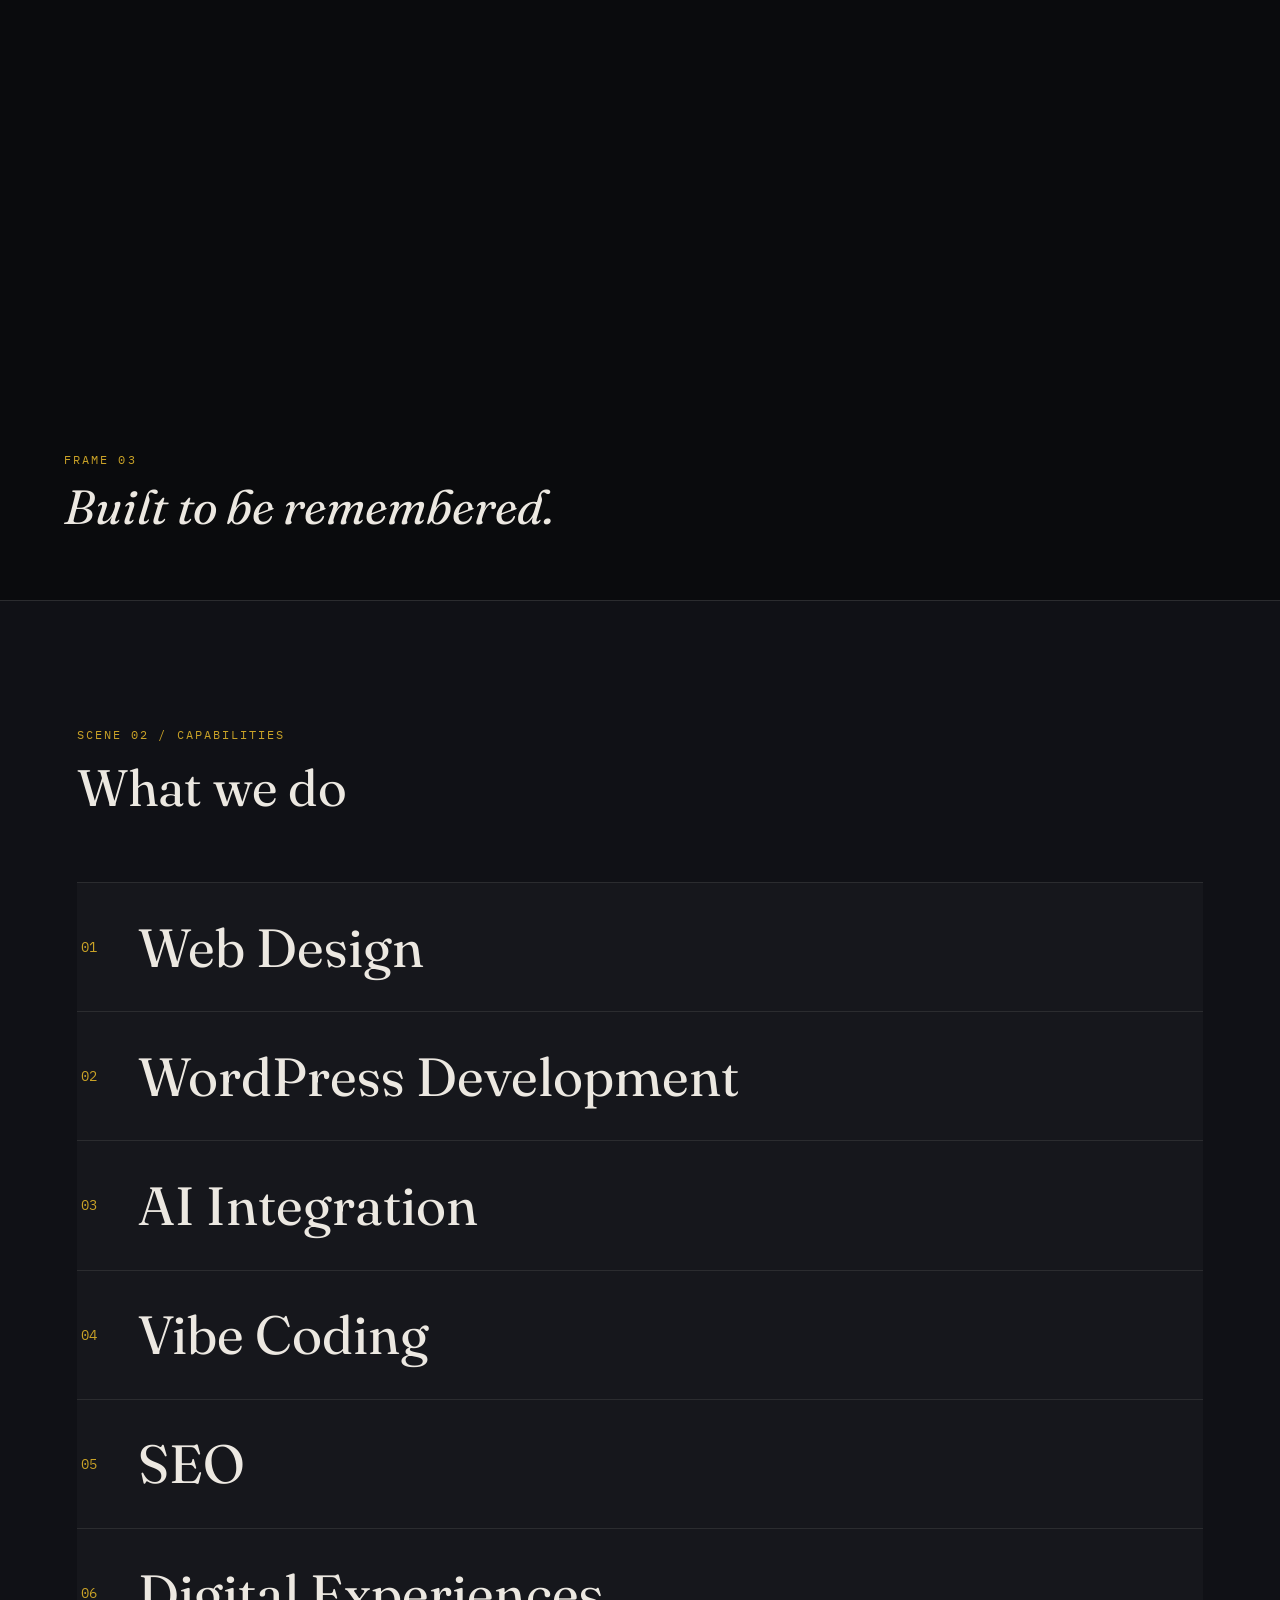
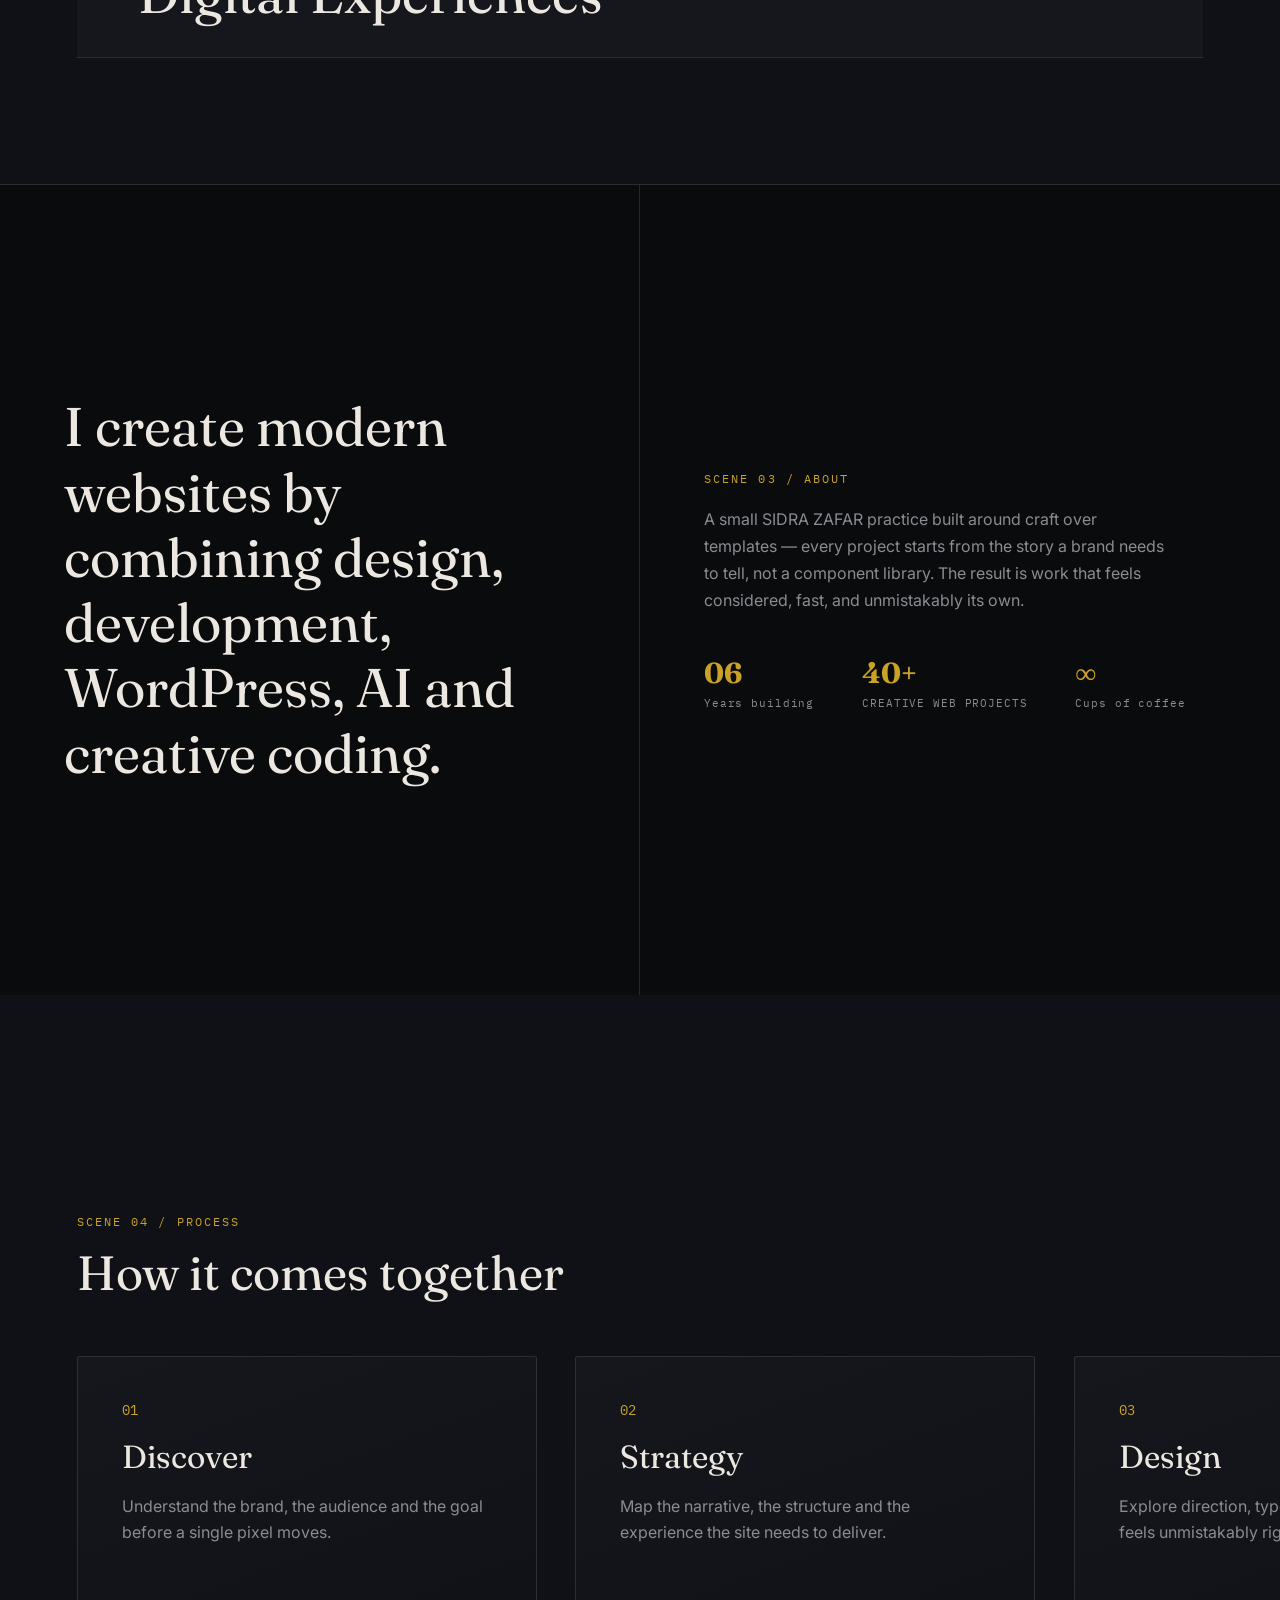
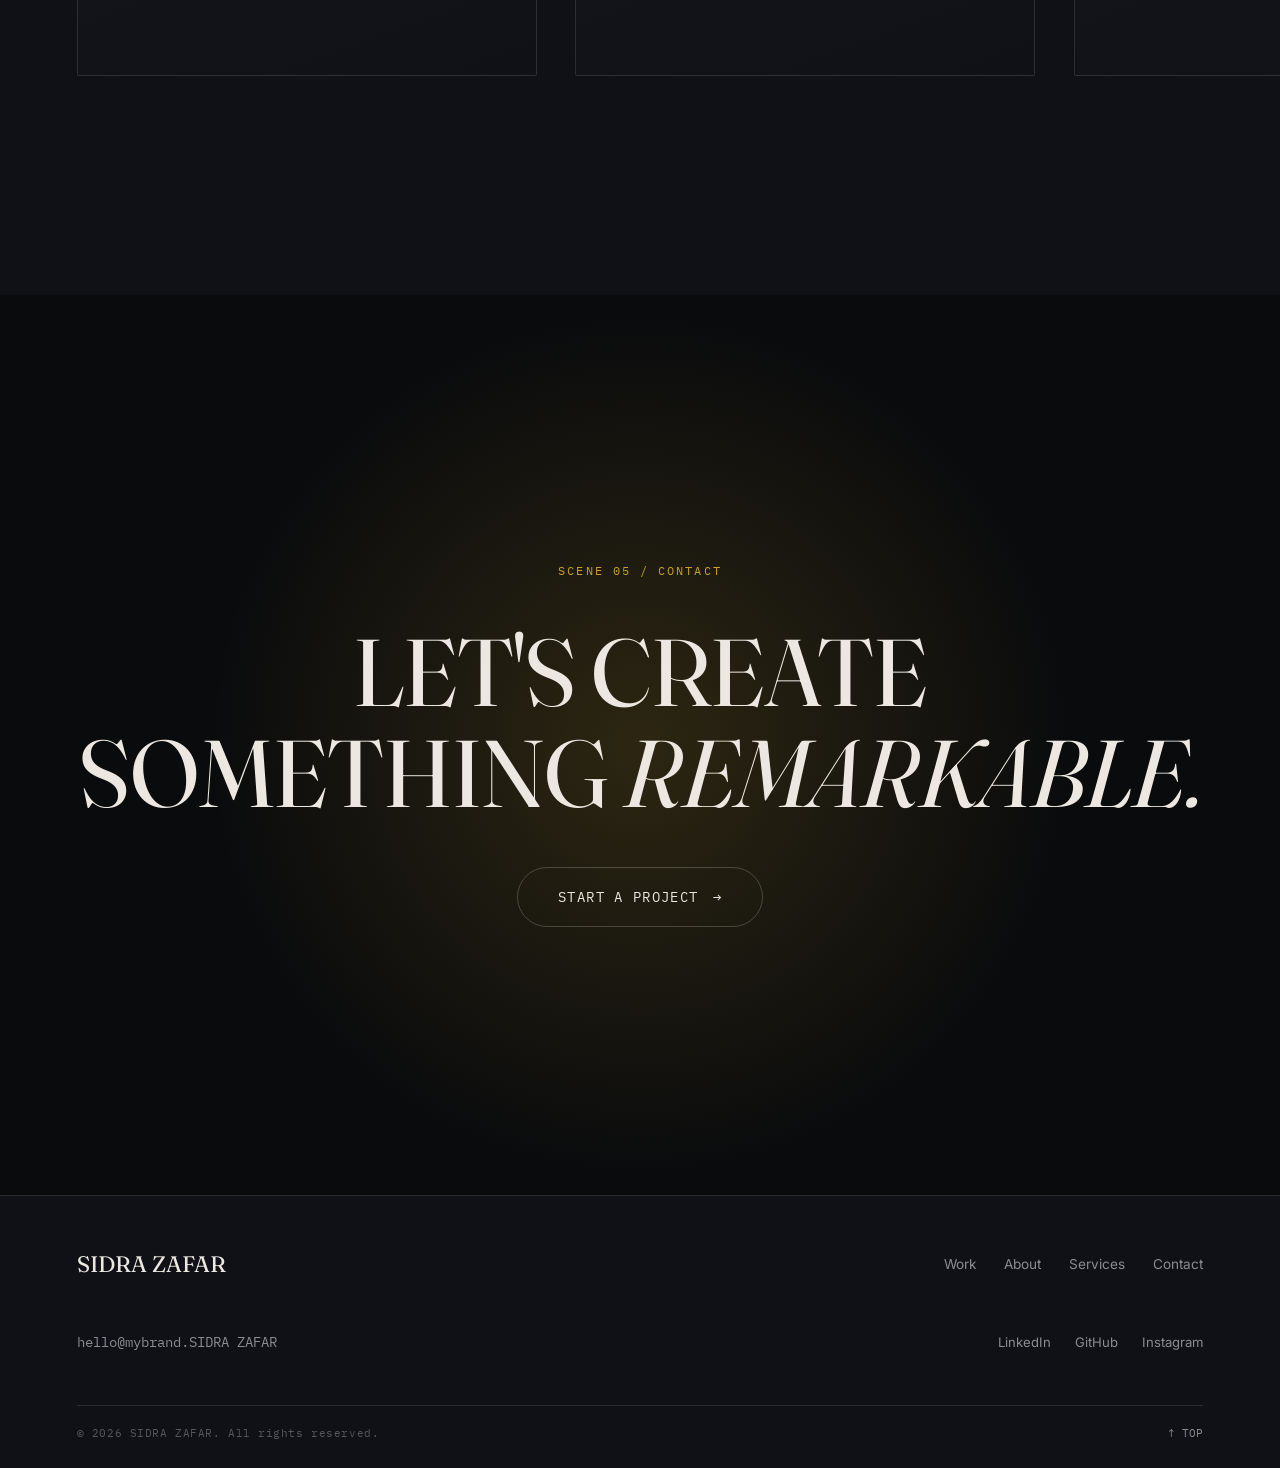
==== commit 6f72f0fa: "Update index.html" ====
--- a/index.html
+++ b/index.html
@@ -3,7 +3,7 @@
 <head>
 <meta charset="UTF-8">
 <meta name="viewport" content="width=device-width, initial-scale=1.0, viewport-fit=cover">
-<title>MY BRAND — Digital Experiences</title>
+<title>SIDRA ZAFAR — Digital Experiences</title>
 <meta name="description" content="Creative development, intelligent design and immersive digital experiences.">
 
 <!-- Google Fonts -->
@@ -39,7 +39,7 @@
 
 <!-- ===== Navigation ===== -->
 <header class="nav" id="nav">
-  <a href="#top" class="nav-brand">MY BRAND</a>
+  <a href="#top" class="nav-brand">SIDRA ZAFAR</a>
   <nav class="nav-links" aria-label="Primary">
     <a href="#work" data-nav>Work</a>
     <a href="#about" data-nav>About</a>
@@ -78,7 +78,7 @@
     </div>
     <div class="hero-meta">
       <span class="hero-meta-item">FILM // 2026</span>
-      <span class="hero-meta-item">DIR. STUDIO</span>
+      <span class="hero-meta-item">DIR. SIDRA ZAFAR</span>
     </div>
     <div class="scroll-cue" id="scrollCue">
       <span>SCROLL TO EXPLORE</span>
@@ -192,10 +192,10 @@
     </div>
     <div class="about-right">
       <span class="timecode-label">SCENE 03 / ABOUT</span>
-      <p class="about-body">A small studio practice built around craft over templates — every project starts from the story a brand needs to tell, not a component library. The result is work that feels considered, fast, and unmistakably its own.</p>
+      <p class="about-body">A small SIDRA ZAFAR practice built around craft over templates — every project starts from the story a brand needs to tell, not a component library. The result is work that feels considered, fast, and unmistakably its own.</p>
       <div class="about-stats">
         <div><strong>06</strong><span>Years building</span></div>
-        <div><strong>40+</strong><span>Shipped projects</span></div>
+        <div><strong>40+</strong><span>CREATIVE WEB PROJECTS</span></div>
         <div><strong>∞</strong><span>Cups of coffee</span></div>
       </div>
     </div>
@@ -243,7 +243,7 @@
     <div class="cta-glow" aria-hidden="true"></div>
     <span class="timecode-label">SCENE 05 / CONTACT</span>
     <h2 class="cta-title">LET'S CREATE<br>SOMETHING <span class="word-italic">REMARKABLE.</span></h2>
-    <a href="mailto:hello@mybrand.studio" class="magnetic-btn" id="magneticBtn">
+    <a href="mailto:hello@mybrand.SIDRA ZAFAR" class="magnetic-btn" id="magneticBtn">
       <span>START A PROJECT</span>
       <span class="magnetic-btn-arrow">→</span>
     </a>
@@ -254,7 +254,7 @@
 <!-- ===== FOOTER ===== -->
 <footer class="footer">
   <div class="footer-top">
-    <span class="footer-brand">MY BRAND</span>
+    <span class="footer-brand">SIDRA ZAFAR</span>
     <nav class="footer-links" aria-label="Footer">
       <a href="#work">Work</a>
       <a href="#about">About</a>
@@ -263,7 +263,7 @@
     </nav>
   </div>
   <div class="footer-mid">
-    <a href="mailto:hello@mybrand.studio">hello@mybrand.studio</a>
+    <a href="mailto:hello@mybrand.SIDRA ZAFAR">hello@mybrand.SIDRA ZAFAR</a>
     <div class="footer-social">
       <a href="#" target="_blank" rel="noopener">LinkedIn</a>
       <a href="#" target="_blank" rel="noopener">GitHub</a>
@@ -271,7 +271,7 @@
     </div>
   </div>
   <div class="footer-bottom">
-    <span>© 2026 MY BRAND. All rights reserved.</span>
+    <span>© 2026 SIDRA ZAFAR. All rights reserved.</span>
     <button class="back-to-top" id="backToTop" aria-label="Back to top">↑ TOP</button>
   </div>
 </footer>
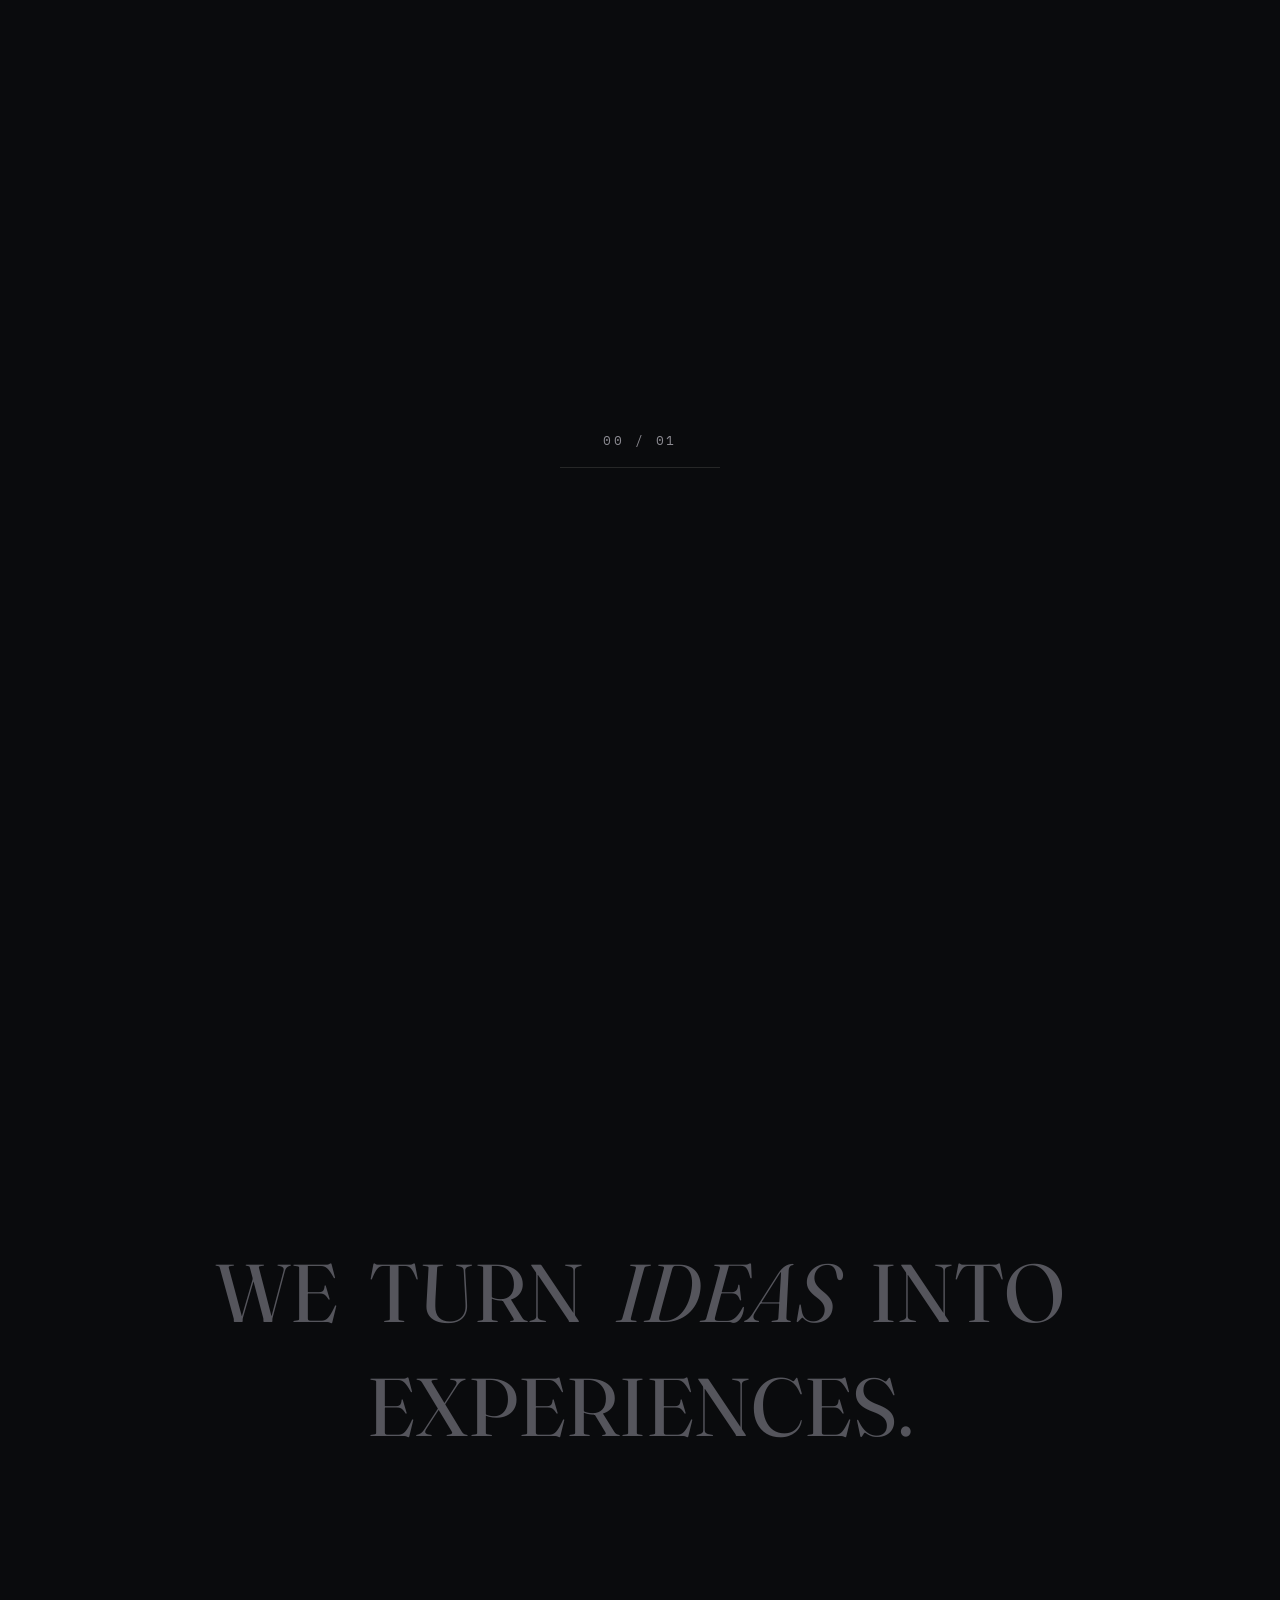
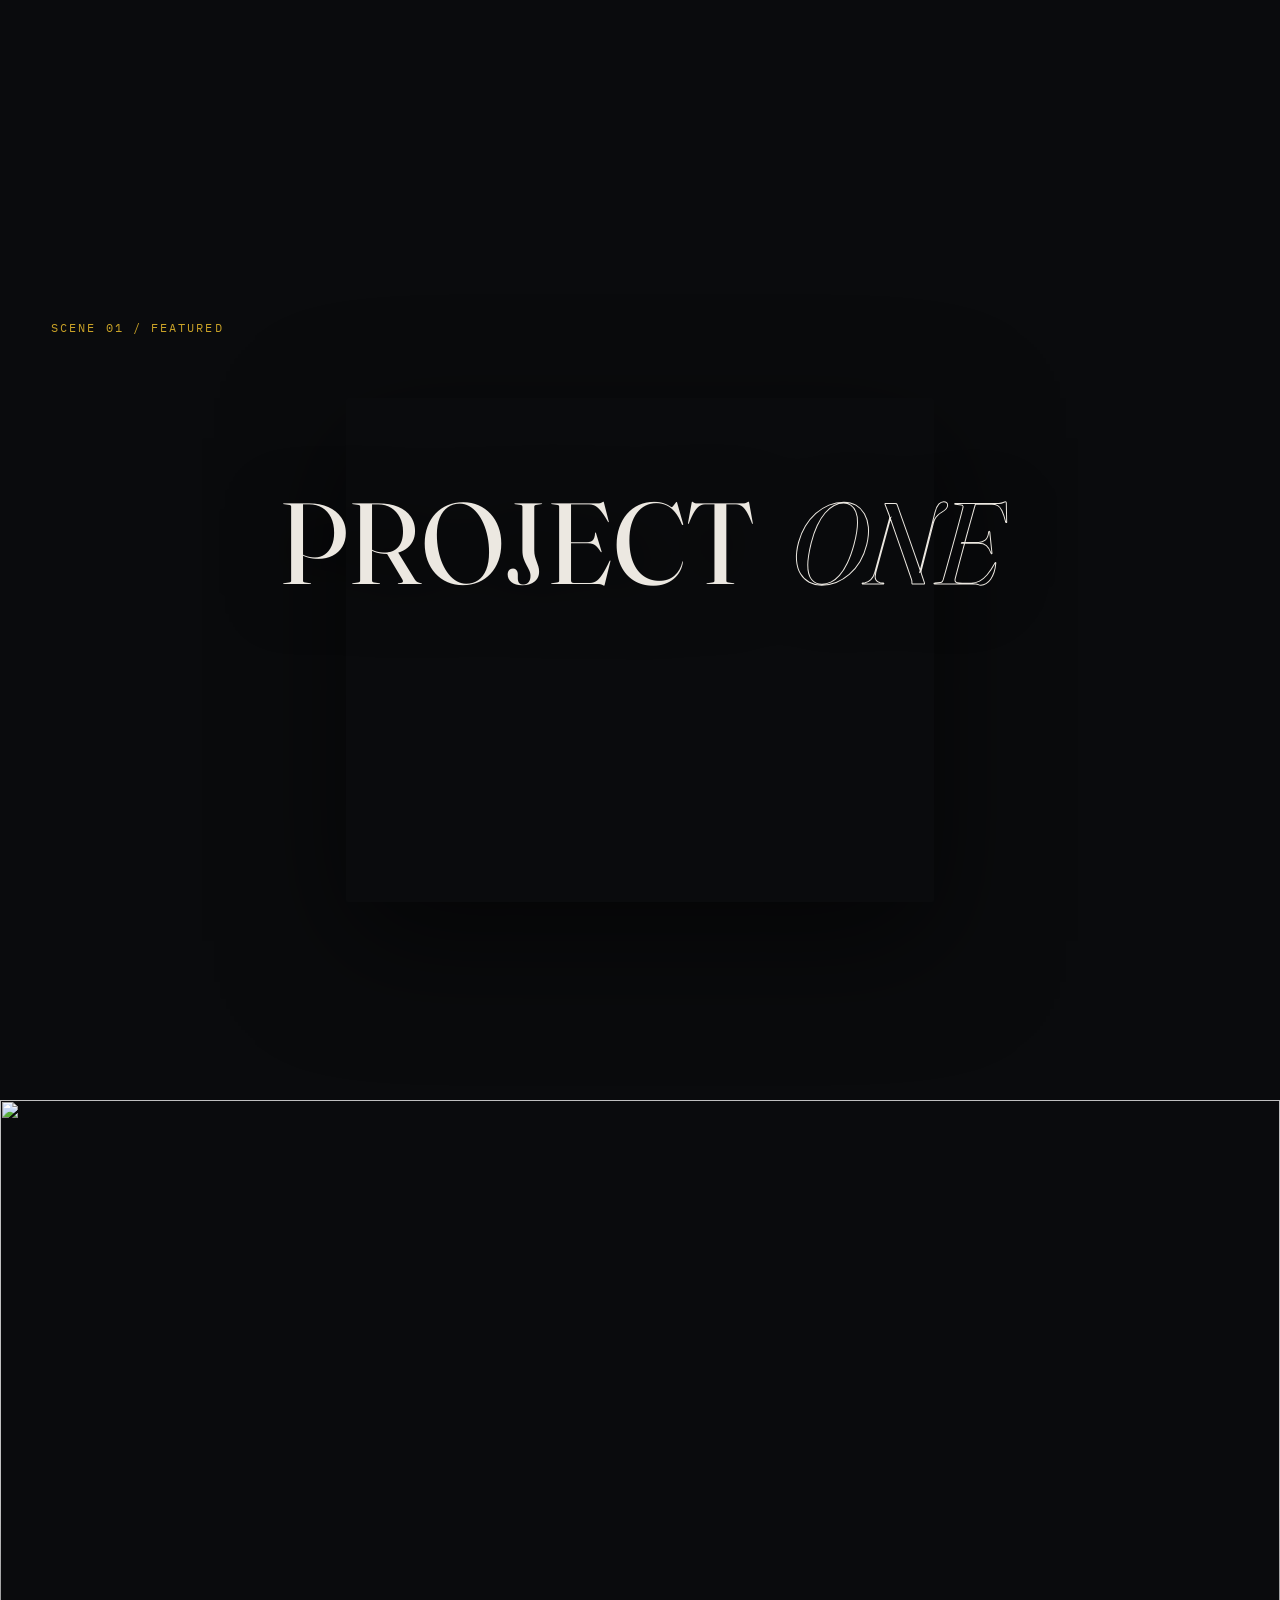
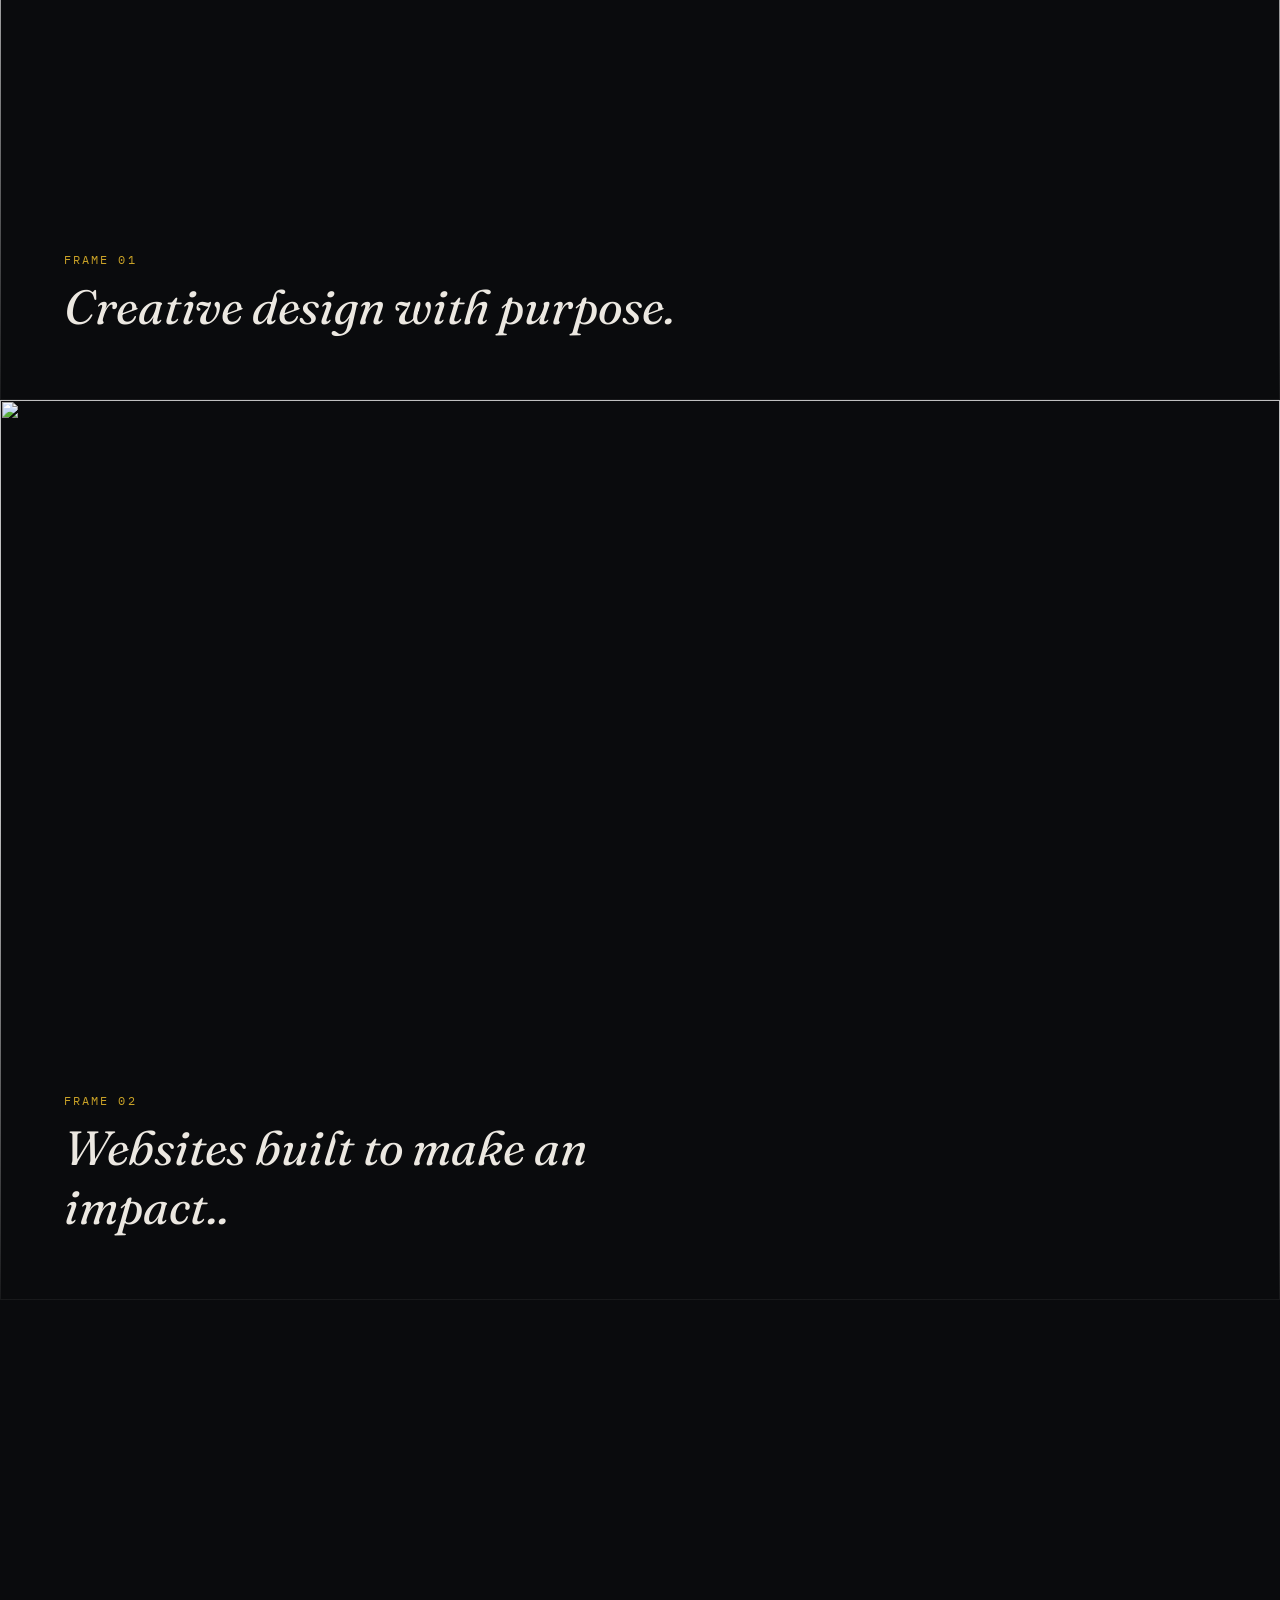
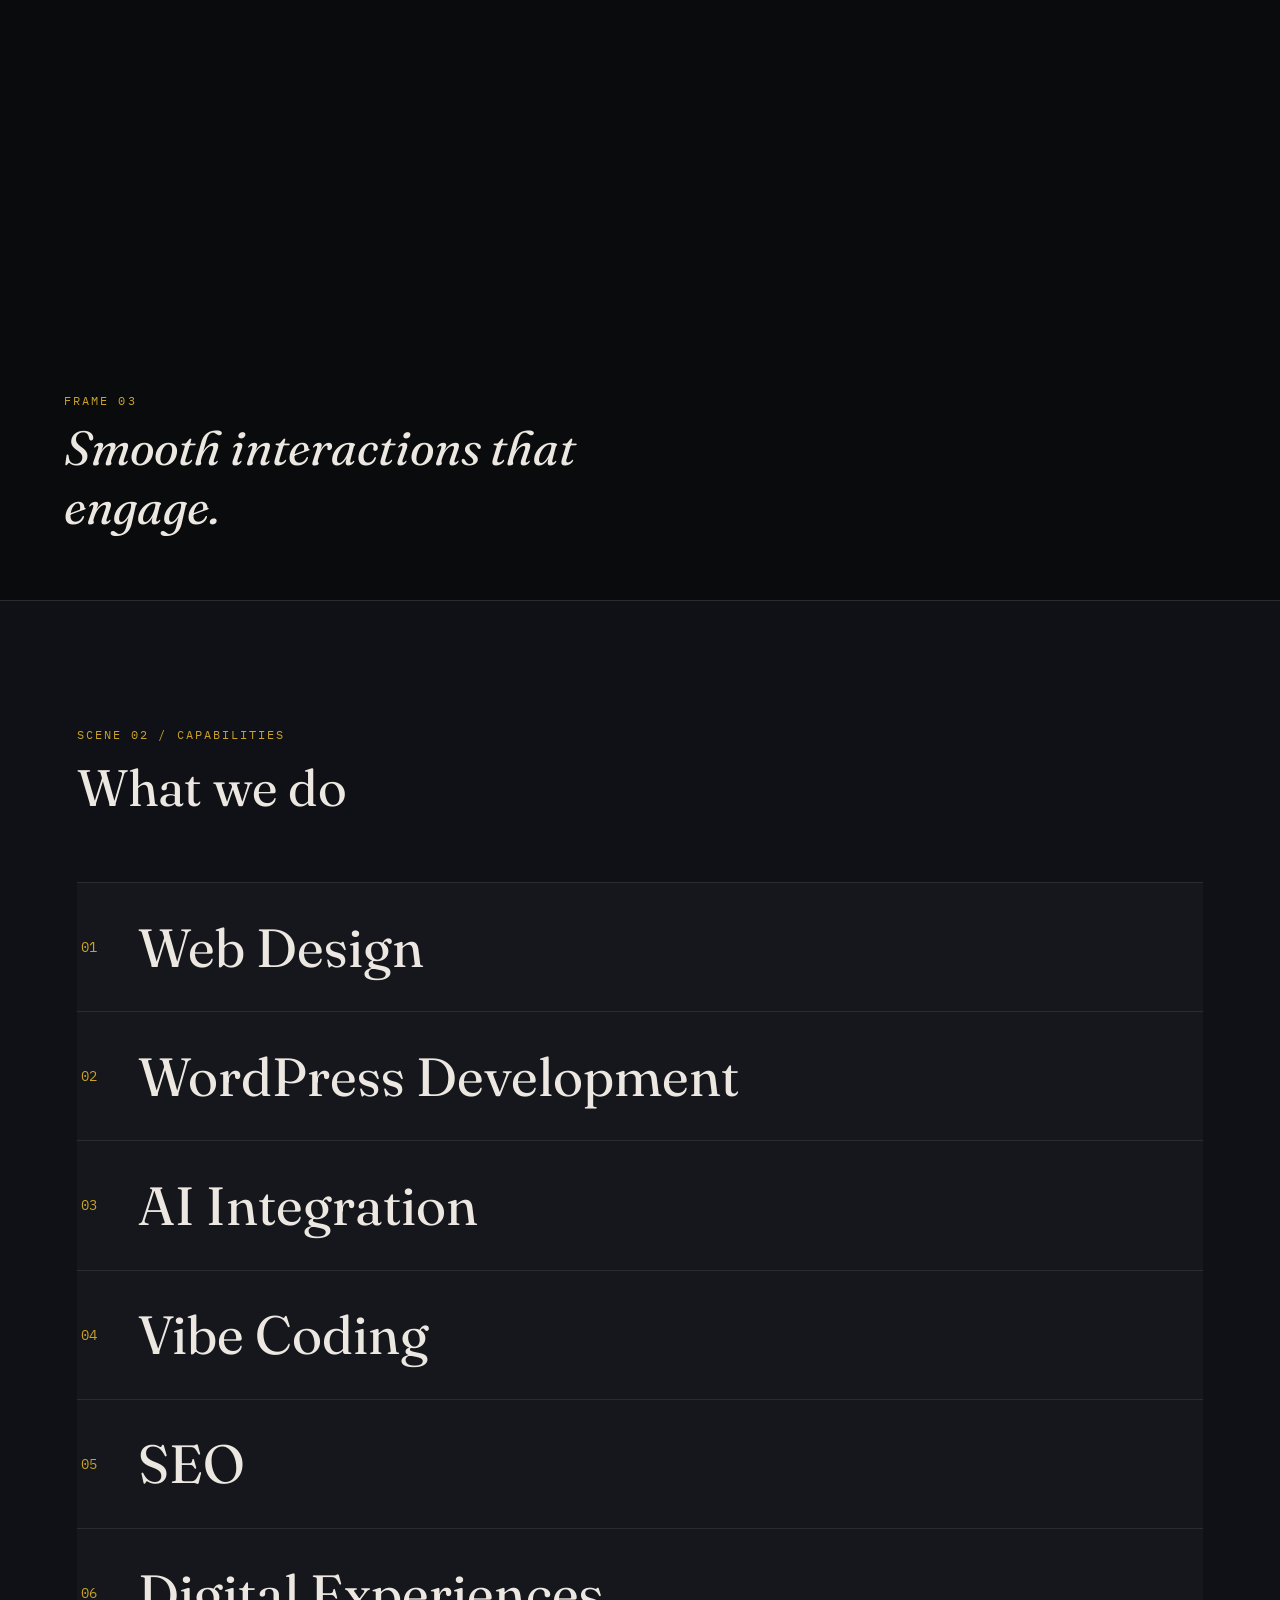
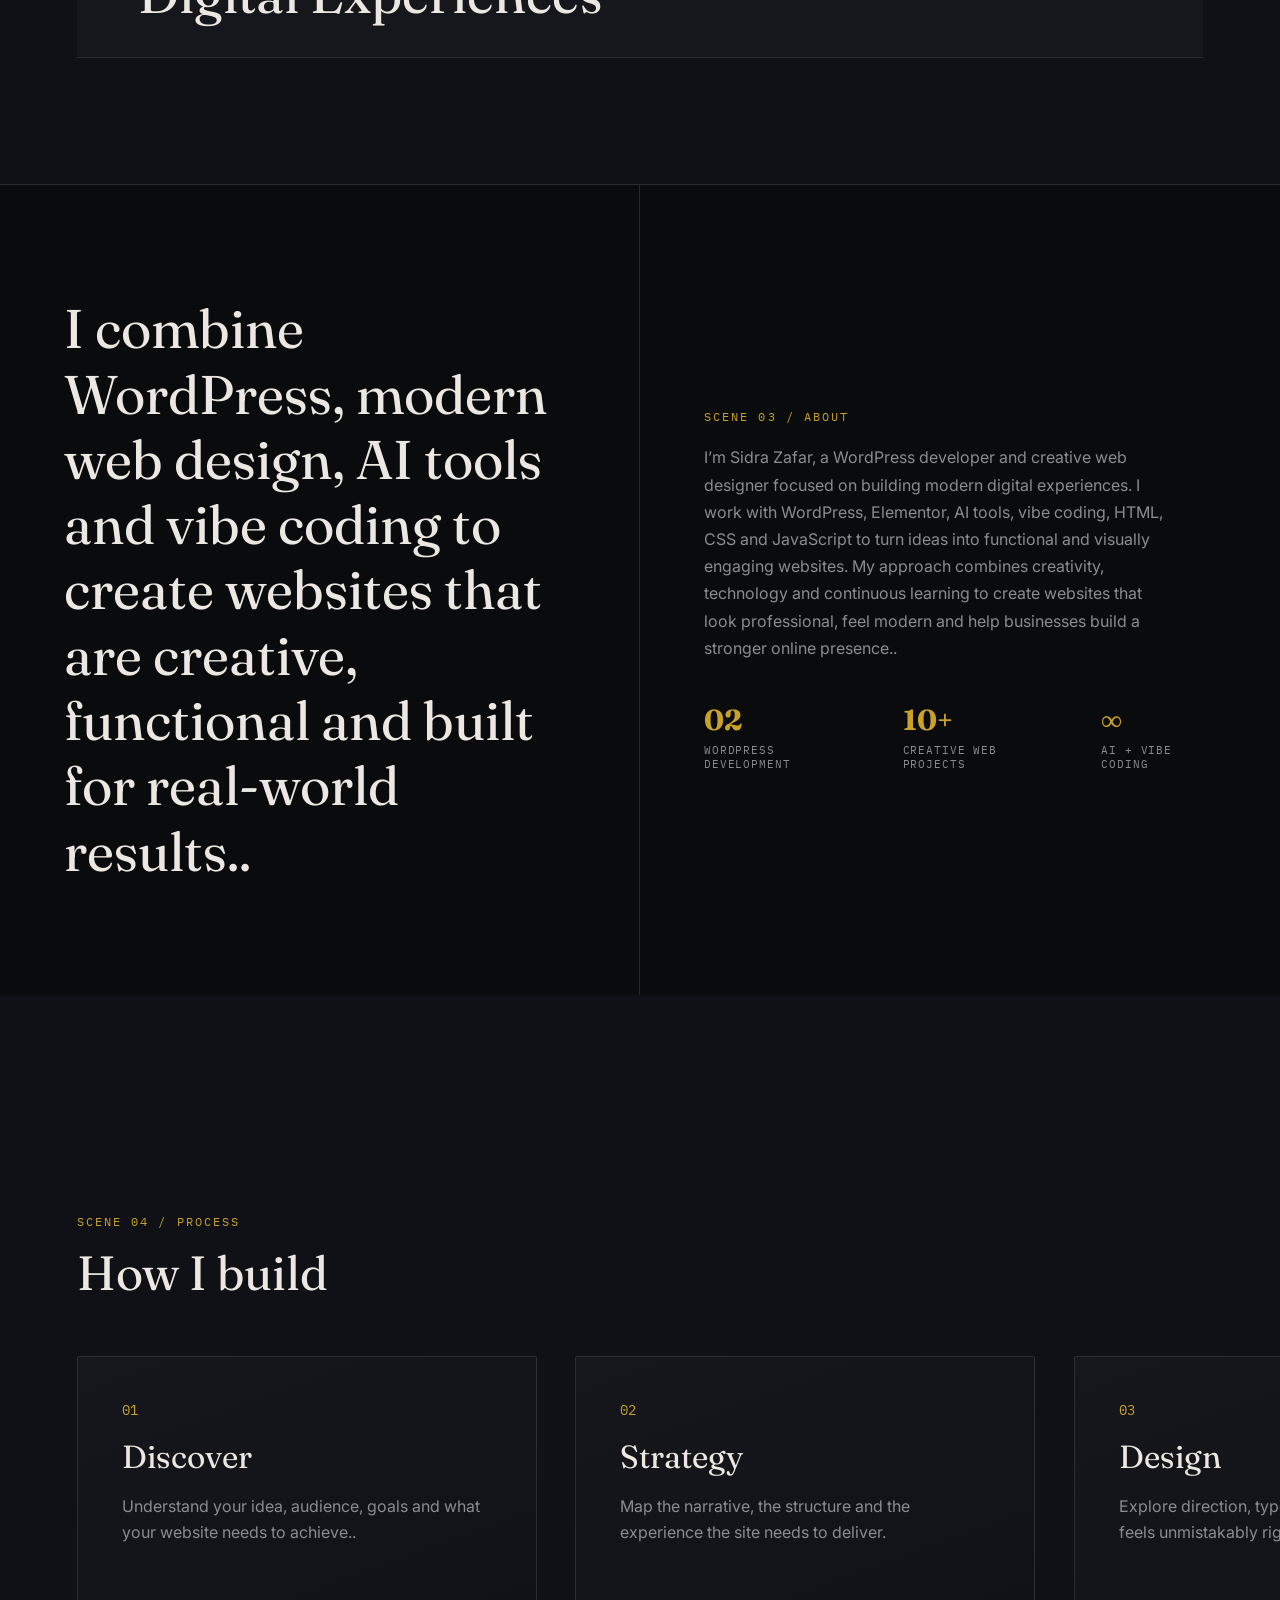
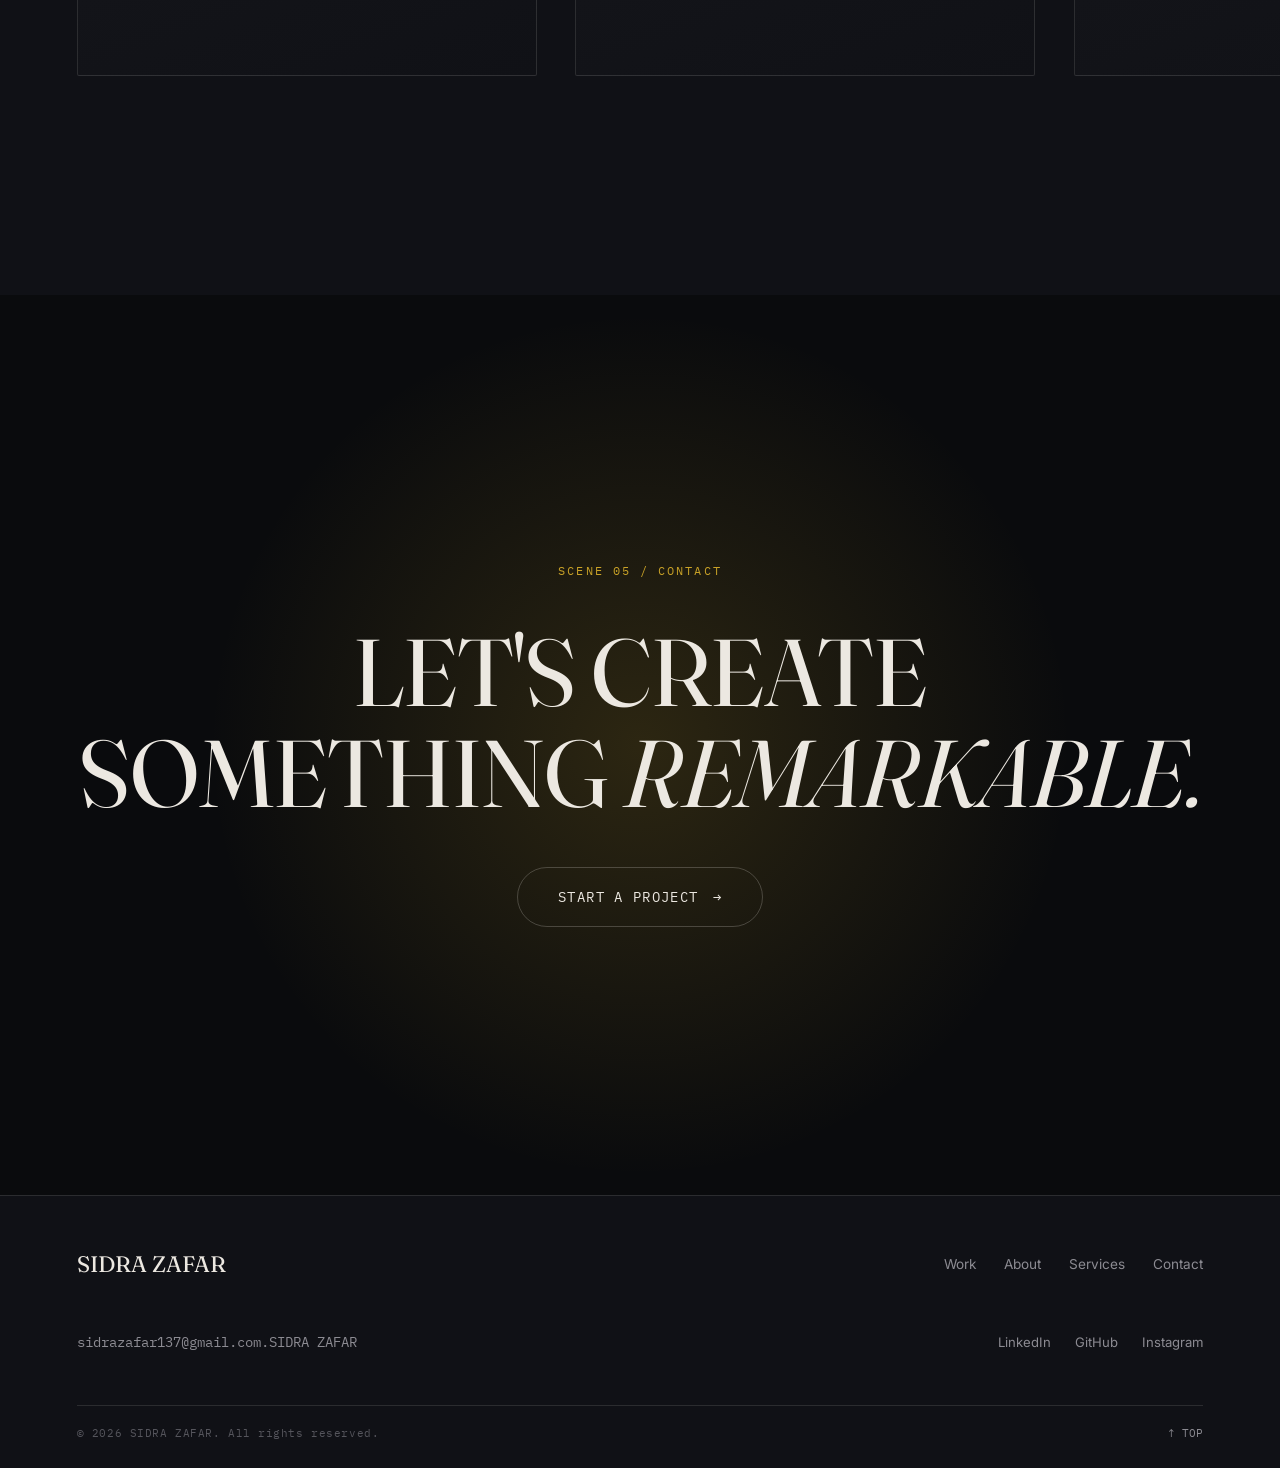
==== commit c606f1c1: "Update index.html" ====
--- a/index.html
+++ b/index.html
@@ -70,11 +70,11 @@
     </div>
     <div class="hero-content">
       <h1 class="hero-title" id="heroTitle" aria-label="We build digital experiences">
-        <span class="line"><span class="word">WE</span> <span class="word">BUILD</span></span>
+        <span class="line"><span class="word">I</span> <span class="word">BUILD</span></span>
         <span class="line"><span class="word">DIGITAL</span></span>
         <span class="line"><span class="word word-italic">EXPERIENCES</span><span class="word dot">.</span></span>
       </h1>
-      <p class="hero-sub" id="heroSub">Creative development, intelligent design and immersive digital experiences.</p>
+      <p class="hero-sub" id="heroSub">I create modern websites with WordPress, AI, vibe coding and creative web design..</p>
     </div>
     <div class="hero-meta">
       <span class="hero-meta-item">FILM // 2026</span>
@@ -124,14 +124,14 @@
       <img src="" data-img="story1" alt="" class="story-img">
       <div class="story-caption">
         <span class="timecode-label">FRAME 01</span>
-        <h3>Every pixel, considered.</h3>
+        <h3>Creative design with purpose.</h3>
       </div>
     </div>
     <div class="story-panel story-panel--slide" data-panel="2">
       <img src="" data-img="story2" alt="" class="story-img">
       <div class="story-caption">
         <span class="timecode-label">FRAME 02</span>
-        <h3>Motion with intention.</h3>
+        <h3>Websites built to make an impact..</h3>
       </div>
     </div>
     <div class="story-panel story-panel--mask" data-panel="3">
@@ -140,7 +140,7 @@
       </div>
       <div class="story-caption">
         <span class="timecode-label">FRAME 03</span>
-        <h3>Built to be remembered.</h3>
+        <h3>Smooth interactions that engage.</h3>
       </div>
     </div>
   </section>
@@ -188,15 +188,21 @@
   <!-- ===== SECTION 06 — ABOUT ===== -->
   <section class="about" id="about">
     <div class="about-left">
-      <p class="about-statement">I create modern websites by combining design, development, WordPress, AI and creative coding.</p>
+      <p class="about-statement">I combine WordPress, modern web design, AI tools and vibe coding to create websites that are creative, functional and built for real-world results..</p>
     </div>
     <div class="about-right">
       <span class="timecode-label">SCENE 03 / ABOUT</span>
-      <p class="about-body">A small SIDRA ZAFAR practice built around craft over templates — every project starts from the story a brand needs to tell, not a component library. The result is work that feels considered, fast, and unmistakably its own.</p>
+      <p class="about-body">I’m Sidra Zafar, a WordPress developer and creative web designer focused on building modern digital experiences.
+
+I work with WordPress, Elementor, AI tools, vibe coding, HTML, CSS and JavaScript to turn ideas into functional and visually engaging websites.
+
+My approach combines creativity, technology and continuous learning to create websites that look professional, feel modern and help businesses build a stronger online presence..</p>
       <div class="about-stats">
-        <div><strong>06</strong><span>Years building</span></div>
-        <div><strong>40+</strong><span>CREATIVE WEB PROJECTS</span></div>
-        <div><strong>∞</strong><span>Cups of coffee</span></div>
+        <div><strong>02</strong><span>WORDPRESS
+DEVELOPMENT</span></div>
+        <div><strong>10+</strong><span>CREATIVE WEB PROJECTS</span></div>
+        <div><strong>∞</strong><span>AI + VIBE
+CODING</span></div>
       </div>
     </div>
   </section>
@@ -206,13 +212,13 @@
     <div class="process-pin">
       <div class="process-head">
         <span class="timecode-label">SCENE 04 / PROCESS</span>
-        <h2>How it comes together</h2>
+        <h2>How I build</h2>
       </div>
       <div class="process-track" id="processTrack">
         <div class="process-card">
           <span class="process-num">01</span>
           <h3>Discover</h3>
-          <p>Understand the brand, the audience and the goal before a single pixel moves.</p>
+          <p>Understand your idea, audience, goals and what your website needs to achieve..</p>
         </div>
         <div class="process-card">
           <span class="process-num">02</span>
@@ -232,7 +238,7 @@
         <div class="process-card">
           <span class="process-num">05</span>
           <h3>Launch</h3>
-          <p>Ship, measure and refine — the work keeps evolving after it goes live.</p>
+          <p>Test the website, optimize the experience and get it ready for the real world..</p>
         </div>
       </div>
     </div>
@@ -243,7 +249,7 @@
     <div class="cta-glow" aria-hidden="true"></div>
     <span class="timecode-label">SCENE 05 / CONTACT</span>
     <h2 class="cta-title">LET'S CREATE<br>SOMETHING <span class="word-italic">REMARKABLE.</span></h2>
-    <a href="mailto:hello@mybrand.SIDRA ZAFAR" class="magnetic-btn" id="magneticBtn">
+    <a href="sidrazafar137@gmail.com.SIDRA ZAFAR" class="magnetic-btn" id="magneticBtn">
       <span>START A PROJECT</span>
       <span class="magnetic-btn-arrow">→</span>
     </a>
@@ -263,7 +269,7 @@
     </nav>
   </div>
   <div class="footer-mid">
-    <a href="mailto:hello@mybrand.SIDRA ZAFAR">hello@mybrand.SIDRA ZAFAR</a>
+    <a href="mailto:sidrazafar137@gmail.com.SIDRA ZAFAR">sidrazafar137@gmail.com.SIDRA ZAFAR</a>
     <div class="footer-social">
       <a href="#" target="_blank" rel="noopener">LinkedIn</a>
       <a href="#" target="_blank" rel="noopener">GitHub</a>
